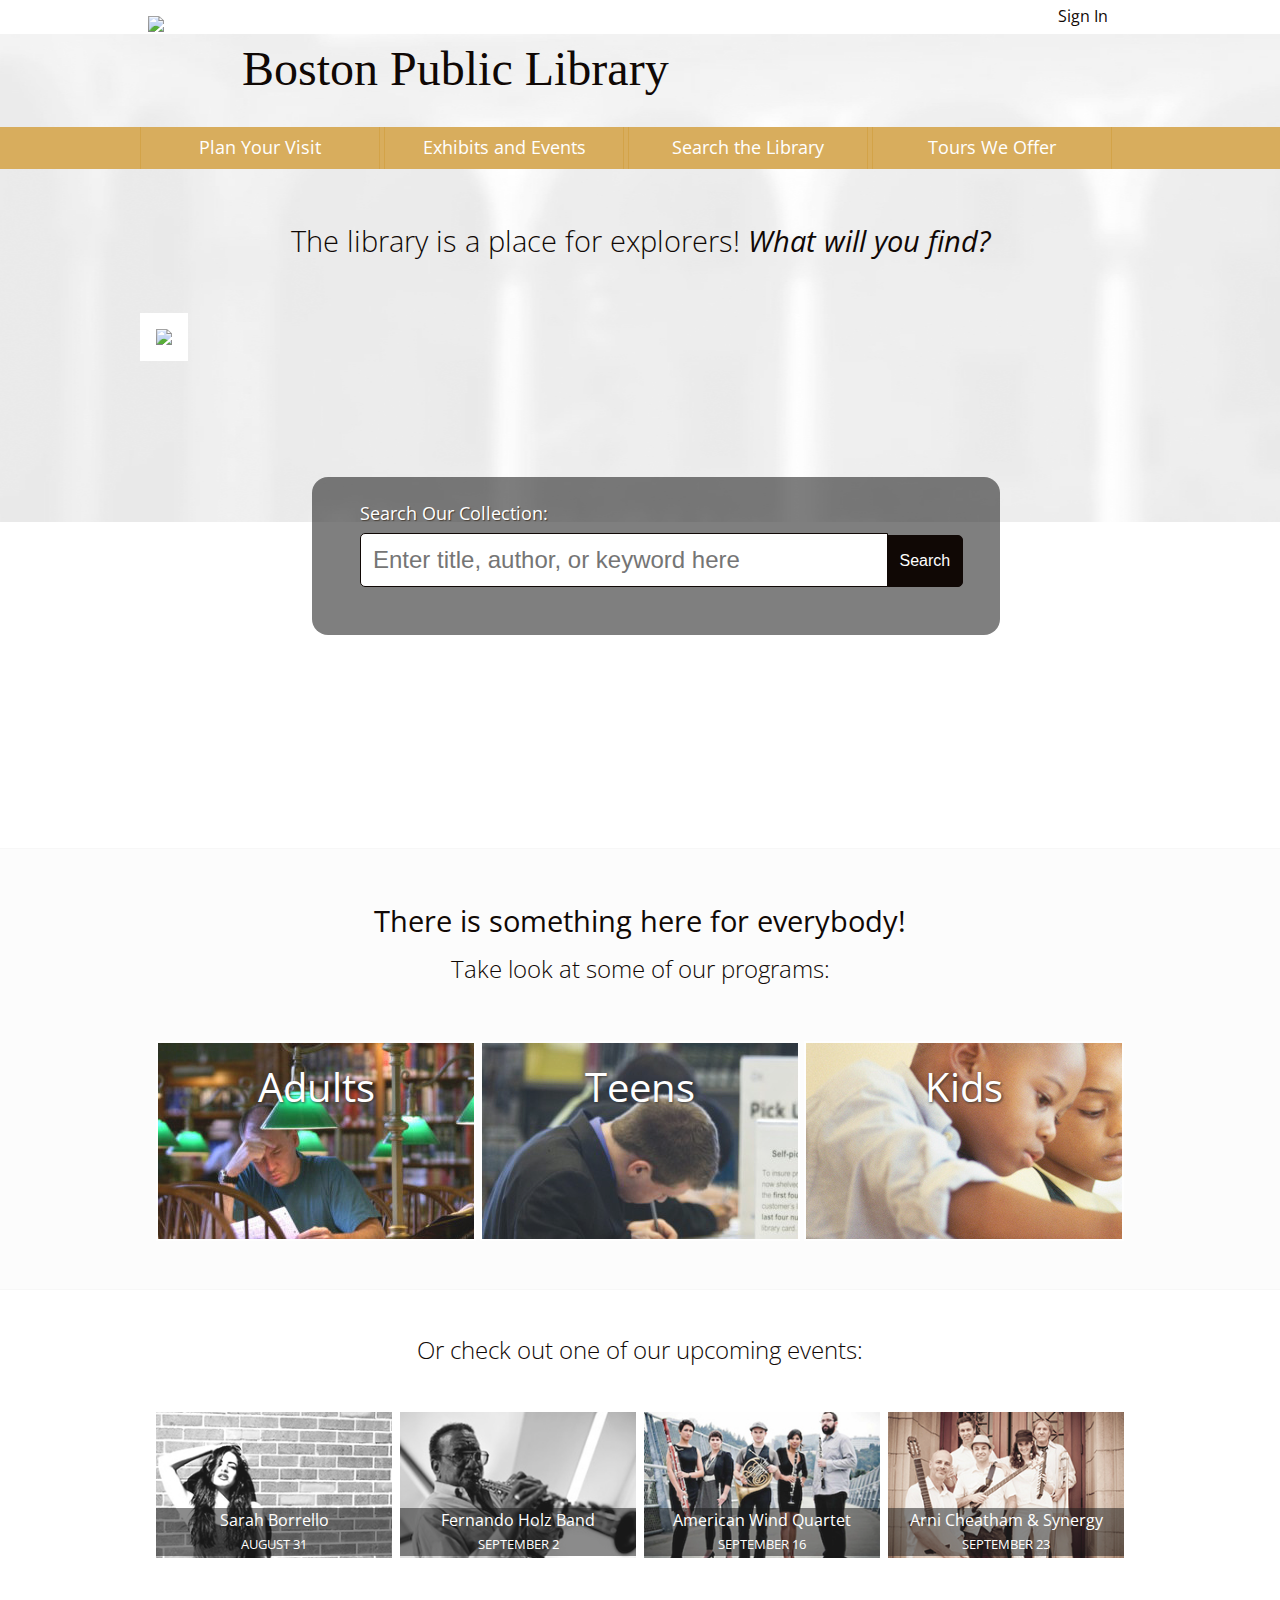
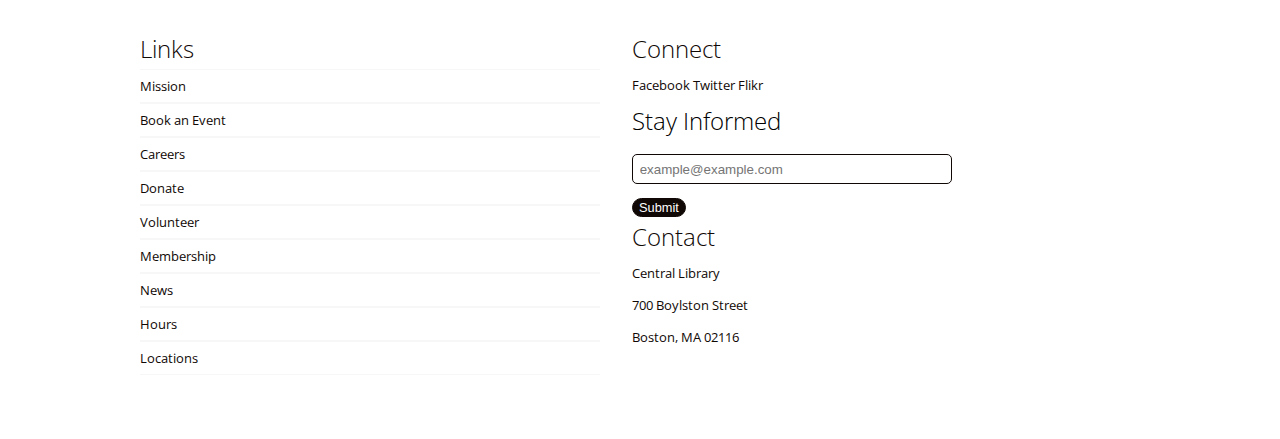
==== index.html @ 3315fcd3 "Style footer" ====
<!DOCTYPE html>
<html>
    <head>
        <meta charset="utf-8">
        <title>Boston Public Library</title>

        <link href="stylesheets/app.css" rel="stylesheet" type="text/css">
        <link href='http://fonts.googleapis.com/css?family=Open+Sans:300italic,400italic,600italic,700italic,800italic,400,300,600,700,800' rel='stylesheet' type='text/css'>
    </head>

    <body>
        <header>
            <div class="logo">
                <img src="images/logo.jpg">
            </div>
            <a href="#" class="sign-in">Sign In</a>
            <h1>Boston Public Library</h1>
        </header>

        <nav>
            <ul>
                <li><a href="#" class="visit">Plan Your Visit</a></li>
                <li><a href="#" class="exhibits">Exhibits and Events</a></li>
                <li><a href="#" class="search">Search the Library</a></li>
                <li><a href="#" class="tours">Tours We Offer</a></li>
            </ul>
        </nav>

        <section class="nav-dropdowns">
            <div class="visit">
                <ul>
                    <li>
                        <a href="#">
                            <img src="images/thumbnails/hours.jpg">
                            <p>Hours</p>
                        </a>
                    </li>
                    <li>
                        <a href="#">
                            <img src="images/thumbnails/map.jpg">
                            <p>Find Us</p>
                        </a>
                    </li>
                    <li>
                        <a href="#">
                            <img src="images/thumbnails/membership.jpg">
                            <p>Membership</p>
                        </a>
                    </li>
                    <li>
                        <a href="#">
                            <img src="images/thumbnails/kids.jpg">
                            <p>Kids &amp; Teens</p>
                        </a>
                    </li>
                    <li>
                        <a href="#">
                            <img src="images/thumbnails/cafe.jpg">
                            <p>Cafe</p>
                        </a>
                    </li>
                    <li>
                        <a href="#">
                            <img src="images/thumbnails/offerings.jpg">
                            <p>Equipment</p>
                        </a>
                    </li>
                    <li>
                        <a href="#">
                            <img src="images/thumbnails/floorplan.jpg">
                            <p>Floor Plans</p>
                        </a>
                    </li>
                    <li>
                        <a href="#">
                            <img src="images/thumbnails/rooms.jpg">
                            <p>Rooms</p>
                        </a>
                    </li>
                    <li>
                        <a href="#">
                            <img src="images/thumbnails/courtyard.jpg">
                            <p>Courtyard</p>
                        </a>
                    </li>
                </ul>
            </div>

            <div class="exhibits">
                <ul>
                    <li>
                        <a href="#">
                            <img src="images/thumbnails/events.jpg">
                            <p>Events</p>
                        </a>
                    </li>
                    <li>
                        <a href="#">
                            <img src="images/thumbnails/exhibits.jpg">
                            <p>Exhibits</p>
                        </a>
                    </li>
                    <li>
                        <a href="#">
                            <img src="images/thumbnails/lecture.jpg">
                            <p>Lectures</p>
                        </a>
                    </li>
                    <li>
                        <a href="#">
                            <img src="images/thumbnails/music.jpg">
                            <p>Music</p>
                        </a>
                    </li>
                    <li>
                        <a href="#">
                            <img src="images/thumbnails/films.jpg">
                            <p>Films</p>
                        </a>
                    </li>
                </ul>
            </div>

            <div class="search">
                <ul>
                    <li>
                        <a href="#">
                            <img src="images/thumbnails/catalog.jpg">
                            <p>BPL Cataglog</p>
                        </a>
                    </li>
                    <li>
                        <a href="#">
                            <img src="images/thumbnails/ebooks.jpg">
                            <p>eBooks</p>
                        </a>
                    </li>
                    <li>
                        <a href="#">
                            <img src="images/thumbnails/newspapers.jpg">
                            <p>Newspapers</p>
                        </a>
                    </li>
                    <li>
                        <a href="#">
                            <img src="images/thumbnails/articles.jpg">
                            <p>Online Collection</p>
                        </a>
                    </li>
                    <li>
                        <a href="#">
                            <img src="images/thumbnails/manuscripts.jpg">
                            <p>Archival &amp; Manuscripts</p>
                        </a>
                    </li>
                    <li>
                        <a href="#">
                            <img src="images/thumbnails/specialcollections.jpg">
                            <p>Special Collections</p>
                        </a>
                    </li>
                    <li>
                        <a href="#">
                            <img src="images/thumbnails/rarebooks.jpg">
                            <p>Rare Books</p>
                        </a>
                    </li>
                    <li>
                        <a href="#">
                            <img src="images/thumbnails/languages.jpg">
                            <p>World Languages</p>
                        </a>
                    </li>
                </ul>
            </div>

            <div class="tours">
                <ul>
                    <li>
                        <a href="#">
                            <img src="images/thumbnail.jpg">
                            <p>Art &amp; Architecture Tours</p>
                        </a>
                    </li>
                    <li>
                        <a href="#">
                            <img src="images/thumbnail.jpg">
                            <p>Group Tours</p>
                        </a>
                    </li>
                    <li>
                        <a href="#">
                            <img src="images/thumbnail.jpg">
                            <p>Self-Guided Tours</p>
                        </a>
                    </li>
                    <li>
                        <a href="#">
                            <img src="images/thumbnail.jpg">
                            <p>Guides to art in McKim Buildling</p>
                        </a>
                    </li>
                    <li>
                        <a href="#">
                            <img src="images/thumbnail.jpg">
                            <p>Guies to art in Johnson Building</p>
                        </a>
                    </li>
                </ul>
            </div>
        </section>

      <section class="rotator">
            <h2>The library is a place for explorers! <span class="catchphrase">What will you find?</span></h2>
            <ul class="wrapper">
                <li id="image-1" class="current">
                    <a href="javascript:void(0)"><img src="images/111.jpg"></a>
                </li>
                <li id="image-2" class="next">
                    <a href="javascript:void(0)"><img src="images/222.jpg"></a>
                </li>
                <li id="image-3">
                    <a href="javascript:void(0)"><img src="images/333.jpg"></a>
                </li>
                <li id="image-4">
                    <a href="javascript:void(0)"><img src="images/444.jpg"></a>
                </li>
                <li id="image-5">
                    <a href="javascript:void(0)"><img src="images/555.jpg"></a>
                </li>
            </ul>
            <form class="search">
                <fieldset>
                    <label for="search">Search Our Collection:</label>
                    <input id="search" type="text" placeholder="Enter title, author, or keyword here">
                    <button>Search</button>
                </fieldset>
            </form>
        </section>

        <section class="features">
            <div class="wrapper">
                <h1>There is something here for everybody!</h1>
                <h2>Take look at some of our programs:</h2>
                <a href="#">
                    <div class="program adult">
                        <p>Adults</p>
                    </div>
                </a>
                <a href="#">
                    <div class="program teen">
                        <p>Teens</p>
                    </div>
                </a>
                <a href="#">
                    <div class="program kids">
                        <p>Kids</p>
                    </div>
                </a>
            </div>
        </section>

        <section class="events">
            <div class="wrapper">
                <h2>Or check out one of our upcoming events:</h2>
                <a href="#">
                    <div class="event" id="event-1">
                        <p>Sarah Borrello</p>
                        <p class="date">August 31</p>
                    </div>
                </a>
                <a href="#">
                    <div class="event" id="event-2">
                        <p>Fernando Holz Band</p>
                        <p class="date">September 2</p>
                    </div>
                </a>
                <a href="#">
                    <div class="event" id="event-3">
                        <p>American Wind Quartet</p>
                        <p class="date">September 16</p>
                    </div>
                </a>
                <a href="#">
                    <div class="event" id="event-4">
                        <p>Arni Cheatham &amp; Synergy</p>
                        <p class="date">September 23</p>
                    </div>
                </a>
            </div>
        </section>

        <footer>
            <section>
                <div class="wrapper">
                    <ul class="one-of-three col links">
                        <h2>Links</h2>
                        <li><a href="#">Mission</a></li>
                        <li><a href="#">Book an Event</a></li>
                        <li><a href="#">Careers</a></li>
                        <li><a href="#">Donate</a></li>
                        <li><a href="#">Volunteer</a></li>
                        <li><a href="#">Membership</a></li>
                        <li><a href="#">News</a></li>
                        <li><a href="#">Hours</a></li>
                        <li><a href="#">Locations</a></li>
                    </ul>

                    <div class="one-of-three col">
                        <h2>Connect</h2>
                        <ul>
                            <li class="social-media"><a href="#">Facebook</a></li>
                            <li class="social-media"><a href="#">Twitter</a></li>
                            <li class="social-media"><a href="#">Flikr</a></li>
                        </ul>
                    </div>

                    <form class="get-email col">
                        <label for="email-signup">Stay Informed</label>
                        <input id="email-signup" type="email" placeholder="example@example.com">
                        <button>Submit</button>
                    </form>

                    <div class="one-of-three col">
                        <h2>Contact</h2>
                        <p>Central Library<br />
                            700 Boylston Street<br />
                            Boston, MA 02116</p>
                    </div>
                </div>
            </section>
        </footer>


        <script src="http://ajax.googleapis.com/ajax/libs/jquery/1.10.1/jquery.min.js"></script>
        <script src="javascripts/app.js"></script>

    </body>

</html>

<!-- TO DO

~ Make feature images larger
~ Make nav image larger
~ Make nav work w/out js
~ Fix footer
~ Add social media icons
~ Add phone #s
~ Push to gh-pages
---- stylesheets/app.css ----
* {
  -webkit-box-sizing: border-box;
  -moz-box-sizing: border-box;
  box-sizing: border-box; }

/* RESETS */
/* http://meyerweb.com/eric/tools/css/reset/
   v2.0 | 20110126
   License: none (public domain)
*/
html, body, div, span, applet, object, iframe,
h1, h2, h3, h4, h5, h6, p, blockquote, pre,
a, abbr, acronym, address, big, cite, code,
del, dfn, em, img, ins, kbd, q, s, samp,
small, strike, strong, sub, sup, tt, var,
b, u, i, center,
dl, dt, dd, ol, ul, li,
fieldset, form, label, legend,
table, caption, tbody, tfoot, thead, tr, th, td,
article, aside, canvas, details, embed,
figure, figcaption, footer, header, hgroup,
menu, nav, output, ruby, section, summary,
time, mark, audio, video {
  margin: 0;
  padding: 0;
  border: 0;
  font-size: 100%;
  font: inherit;
  vertical-align: baseline; }

/* HTML5 display-role reset for older browsers */
article, aside, details, figcaption, figure,
footer, header, hgroup, menu, nav, section {
  display: block; }

body {
  line-height: 1; }

ol, ul {
  list-style: none; }

blockquote, q {
  quotes: none; }

blockquote:before, blockquote:after,
q:before, q:after {
  content: '';
  content: none; }

table {
  border-collapse: collapse;
  border-spacing: 0; }

.hidden {
  display: none;
  visibility: hidden; }

.one-of-three {
  width: 33%; }
  @media screen and (max-width: 850px) {
    .one-of-three {
      margin: 1rem 0;
      width: 49%; } }

.one-of-two {
  width: 50%; }

.one-of-four {
  width: 25%; }

.three-of-four {
  width: 75%; }

.two-of-three {
  width: 66%; }

.col {
  float: left; }

.wrapper {
  margin: auto;
  max-width: 1000px;
  width: 100%; }

.bold {
  font-weight: 400; }

nav {
  display: inline-block;
  vertical-align: baseline;
  zoom: 1;
  *display: inline;
  *vertical-align: auto;
  background-color: #d8ad5d;
  width: 100%; }
  nav h1 {
    vertical-align: middle; }
  nav ul {
    margin: auto;
    position: relative;
    max-width: 1000px; }
    nav ul li {
      display: inline-block;
      vertical-align: baseline;
      zoom: 1;
      *display: inline;
      *vertical-align: auto;
      border-left: 1px solid #d3a348;
      border-right: 1px solid #d3a348;
      padding: 0.75em;
      text-align: center;
      vertical-align: middle;
      width: 24%; }
      nav ul li:hover {
        -webkit-transition: all 0.3s ease;
        -moz-transition: all 0.3s ease;
        transition: all 0.3s ease;
        background-color: #d3a348; }
      nav ul li:first-child {
        border-left: 1px solid #d3a348; }
      nav ul li a {
        color: white;
        font-size: 1.1rem; }
        @media screen and (max-width: 590px) {
          nav ul li a {
            font-size: 1rem; } }
        nav ul li a:hover {
          color: white; }
        nav ul li a:active section.nav-dropdowns div {
          display: block; }

section.nav-dropdowns {
  -webkit-transition: all 0.5s linear;
  -moz-transition: all 0.5s linear;
  transition: all 0.5s linear;
  background-color: rgba(242, 204, 126, 0.2);
  max-width: none;
  width: 100%; }
  section.nav-dropdowns div {
    display: none;
    max-width: 1000px;
    margin: auto;
    padding: 1em; }
    section.nav-dropdowns div ul {
      padding: 0 1em; }
      @media screen and (max-width: 720px) {
        section.nav-dropdowns div ul {
          padding: 0; } }
      section.nav-dropdowns div ul li {
        display: inline-block;
        vertical-align: baseline;
        zoom: 1;
        *display: inline;
        *vertical-align: auto;
        border: 1px solid rgba(242, 204, 126, 0.2);
        list-style: none;
        margin-bottom: 0.5rem;
        padding: 0.3em;
        vertical-align: top;
        width: 19.5%; }
        section.nav-dropdowns div ul li:hover {
          -webkit-transition: all 0.3s ease;
          -moz-transition: all 0.3s ease;
          transition: all 0.3s ease;
          background-color: rgba(242, 204, 126, 0.3);
          border: 1px solid #d8ad5d;
          color: black; }
        @media screen and (max-width: 720px) {
          section.nav-dropdowns div ul li {
            width: 32%; } }
        section.nav-dropdowns div ul li a {
          opacity: 0.9; }
          section.nav-dropdowns div ul li a:hover {
            opacity: 1; }
        section.nav-dropdowns div ul li img {
          margin-bottom: 0.25rem;
          width: 100%; }
        section.nav-dropdowns div ul li p {
          font-size: 0.8em;
          margin-top: 0; }

.secondary-nav li {
  display: inline-block;
  vertical-align: baseline;
  zoom: 1;
  *display: inline;
  *vertical-align: auto;
  text-align: center;
  width: 33%; }

body {
  background: url("../images/background-BW.jpg") no-repeat top center fixed;
  margin: auto;
  min-width: 480px;
  padding: auto; }

header {
  margin: auto;
  max-width: 1000px;
  padding: 0.5rem 0 0.75rem 0;
  position: relative; }
  header div.logo {
    display: inline-block;
    vertical-align: baseline;
    zoom: 1;
    *display: inline;
    *vertical-align: auto;
    margin-right: 0.5rem;
    min-width: 80px;
    padding: 0.5rem 0.25rem 0 0.5rem;
    width: 9%; }
    header div.logo img {
      min-width: 50px;
      width: 100%; }
  header .sign-in {
    margin-right: 2rem;
    padding-top: 0.5em;
    position: absolute;
    top: 0;
    right: 0; }
  header h1 {
    -webkit-transition: all 0.5s linear;
    -moz-transition: all 0.5s linear;
    transition: all 0.5s linear;
    display: inline-block;
    vertical-align: baseline;
    zoom: 1;
    *display: inline;
    *vertical-align: auto;
    font-family: 'lmRoman';
    font-size: 3rem;
    line-height: 2rem;
    margin-bottom: 30px;
    margin-top: 45px;
    vertical-align: top; }
    @media screen and (max-width: 1000px) {
      header h1 {
        font-size: 2.5rem; } }
    @media screen and (max-width: 550px) {
      header h1 {
        font-size: 2.15rem; } }

section {
  margin: auto;
  max-width: 1000px; }

.features div, .callouts div, .updates div {
  display: inline-block;
  vertical-align: baseline;
  zoom: 1;
  *display: inline;
  *vertical-align: auto;
  padding: 0;
  width: 32%; }

.rotator {
  height: 639px;
  margin: auto;
  position: relative; }
  .rotator li {
    position: absolute;
    opacity: 0;
    width: 100%; }
    .rotator li:first-child {
      opacity: 1; }
  .rotator img {
    background: white;
    padding: 1em;
    width: 100%; }

.search {
  z-index: 999; }

.features {
  background-color: #fcfcfc;
  border-bottom: 1px solid #f7f7f7;
  border-top: 1px solid #f7f7f7;
  margin: auto;
  max-width: none;
  padding: 3rem 1rem;
  position: relative; }
  .features h1 {
    font-size: 1.8rem; }
  .features div.wrapper {
    width: 100%; }
  .features a:hover div {
    -webkit-transition: all 0.2s linear;
    -moz-transition: all 0.2s linear;
    transition: all 0.2s linear;
    border: 2px solid #c8bfb4;
    opacity: 1; }

div.program {
  -webkit-transition: all 0.5s linear;
  -moz-transition: all 0.5s linear;
  transition: all 0.5s linear;
  border: 2px solid white;
  height: 200px;
  opacity: 0.9; }
  @media screen and (max-width: 700px) {
    div.program {
      margin: 0.5rem 1rem;
      width: 94%; } }
  div.program.adult {
    background: url("../images/adult-class.jpg") no-repeat;
    margin-top: 3rem; }
  div.program.teen {
    background: url("../images/teens.jpg") no-repeat; }
  div.program.kids {
    background: url("../images/kids.jpg") no-repeat; }
  div.program p {
    color: white;
    font-size: 2.5rem;
    margin-top: 2rem;
    text-align: center;
    text-shadow: 1px 1px 3px #222; }

.events {
  padding: 3rem 0;
  text-align: center; }
  .events a:hover div {
    -webkit-transition: all 0.2s linear;
    -moz-transition: all 0.2s linear;
    transition: all 0.2s linear;
    border: 2px solid #c8bfb4;
    opacity: 1; }

div.event {
  -webkit-transition: all 0.5s linear;
  -moz-transition: all 0.5s linear;
  transition: all 0.5s linear;
  display: inline-block;
  vertical-align: baseline;
  zoom: 1;
  *display: inline;
  *vertical-align: auto;
  border: 2px solid white;
  height: 150px;
  margin: 5px 0px;
  opacity: 0.9;
  vertical-align: bottom;
  width: 24%; }
  @media screen and (max-width: 900px) {
    div.event {
      width: 48%; } }
  div.event p {
    background: rgba(0, 0, 0, 0.5);
    color: white; }
    div.event p:first-child {
      margin-top: 6rem; }

#event-1 {
  background: url("../images/event-1.jpg") no-repeat;
  background-size: 100%;
  margin-top: 3rem; }

#event-2 {
  background: url("../images/event-2.jpg") no-repeat;
  background-size: 100%; }

#event-3 {
  background: url("../images/event-3.jpg") no-repeat;
  background-size: 100%; }

#event-4 {
  background: url("../images/event-4.jpg") no-repeat;
  background-size: 100%; }

footer {
  background-color: white;
  margin-bottom: 3rem;
  overflow: auto;
  width: 100%; }
  footer section {
    margin-bottom: 3rem; }

.social-media {
  display: inline-block;
  vertical-align: baseline;
  zoom: 1;
  *display: inline;
  *vertical-align: auto; }

.links {
  margin-right: 2rem;
  width: 46%; }
  .links li {
    border-top: 1px solid #f7f7f7;
    border-bottom: 1px solid #f7f7f7; }
    .links li:hover {
      background-color: #f7f7f7; }

@font-face {
  font-family: 'lmRoman';
  src: url("../fonts/lmroman10-regular-webfont.eot");
  src: url("../fonts/lmroman10-regular-webfont.eot?#iefix") format("embedded-opentype"), url("../fonts/lmroman10-regular-webfont.woff") format("woff"), url("../fonts/lmroman10-regular-webfont.ttf") format("truetype"), url("../fonts/lmroman10-regular-webfont.svg#fontello") format("svg");
  font-weight: normal;
  font-style: normal; }

html {
  font-size: 100%; }

body {
  font-family: 'Open Sans'; }

h1 {
  color: #100805;
  font-size: 2.25rem;
  line-height: 3rem; }

p, a, h2, h3, h4 {
  color: #100805; }

p {
  line-height: 1.5rem; }

h2 {
  font-size: 1.5rem;
  font-weight: 300; }

a {
  text-decoration: none; }
  a:hover {
    -webkit-transition: all 0.2s linear;
    -moz-transition: all 0.2s linear;
    transition: all 0.2s linear;
    color: #2dd963; }

.rotator h2 {
  -webkit-transition: all 0.5s linear;
  -moz-transition: all 0.5s linear;
  transition: all 0.5s linear;
  font-family: 'Open Sans';
  font-size: 1.8rem;
  font-weight: 300;
  line-height: 4rem;
  margin: 2.5rem 1rem;
  text-align: center; }
  @media screen and (max-width: 745px) {
    .rotator h2 {
      line-height: 3rem; } }
  @media screen and (max-width: 550px) {
    .rotator h2 {
      font-size: 1.5rem; } }

.catchphrase {
  font-style: italic;
  font-weight: 400;
  white-space: nowrap; }

.date {
  font-size: 0.8rem;
  text-transform: uppercase; }

.features {
  line-height: 3rem;
  text-align: center; }

footer {
  font-size: 0.8rem;
  padding: 1rem; }
  footer a, footer p {
    color: #100805;
    line-height: 2rem; }
  footer h2 {
    color: #100805;
    line-height: 2.5rem; }

form.search {
  -webkit-transition: all 0.2s ease;
  -moz-transition: all 0.2s ease;
  transition: all 0.2s ease;
  background: rgba(0, 0, 0, 0.5);
  border-radius: 1rem;
  right: 14%;
  padding: 1rem 7rem 3rem 3rem;
  position: absolute;
  top: 42%; }
  @media screen and (max-width: 930px) {
    form.search {
      left: 0;
      margin: 0 1rem 0 2.2rem;
      top: 35%;
      width: 90%; } }
  @media screen and (max-width: 700px) {
    form.search {
      padding: 1rem 7rem 3rem 2rem; } }
  @media screen and (max-width: 643px) {
    form.search {
      top: 72%; } }
  @media screen and (max-width: 515px) {
    form.search {
      margin: 0 1rem 0 1.2rem; } }
  form.search label {
    color: white;
    font-size: 1.1rem;
    font-weight: 400;
    text-shadow: 1px 1px 1px #483f35; }
  form.search input {
    border-radius: 5px 0 0 5px;
    font-size: 1.5rem;
    position: relative; }
    @media screen and (max-width: 800px) {
      form.search input {
        font-size: 1.25rem; } }
    @media screen and (max-width: 600px) {
      form.search input {
        font-size: 0.95rem;
        padding: 0.8rem 0.5rem; } }
  form.search button {
    border-radius: 0 5px 5px 0;
    margin: 3.6rem 2.3rem 0 0;
    padding: 1rem 0.75rem;
    position: absolute;
    right: 0;
    top: 0; }
    @media screen and (max-width: 800px) {
      form.search button {
        padding: 0.8rem 0.75rem; } }

form.get-email {
  vertical-align: top;
  width: 32%; }
  form.get-email input {
    margin: 1em 0; }

input {
  border: 1px solid #100805;
  border-radius: 5px;
  padding: 0.5em;
  width: 100%; }

label {
  font-family: 'Open Sans';
  font-size: 1.5rem;
  font-weight: 300;
  line-height: 2.5rem; }

button {
  background-color: #100805;
  border: 1px solid #100805;
  border-radius: 10px;
  color: white;
  font-size: 1em; }
  button:hover {
    -webkit-transition: all 0.2s ease;
    -moz-transition: all 0.2s ease;
    transition: all 0.2s ease;
    background-color: #371b11;
    cursor: pointer; }
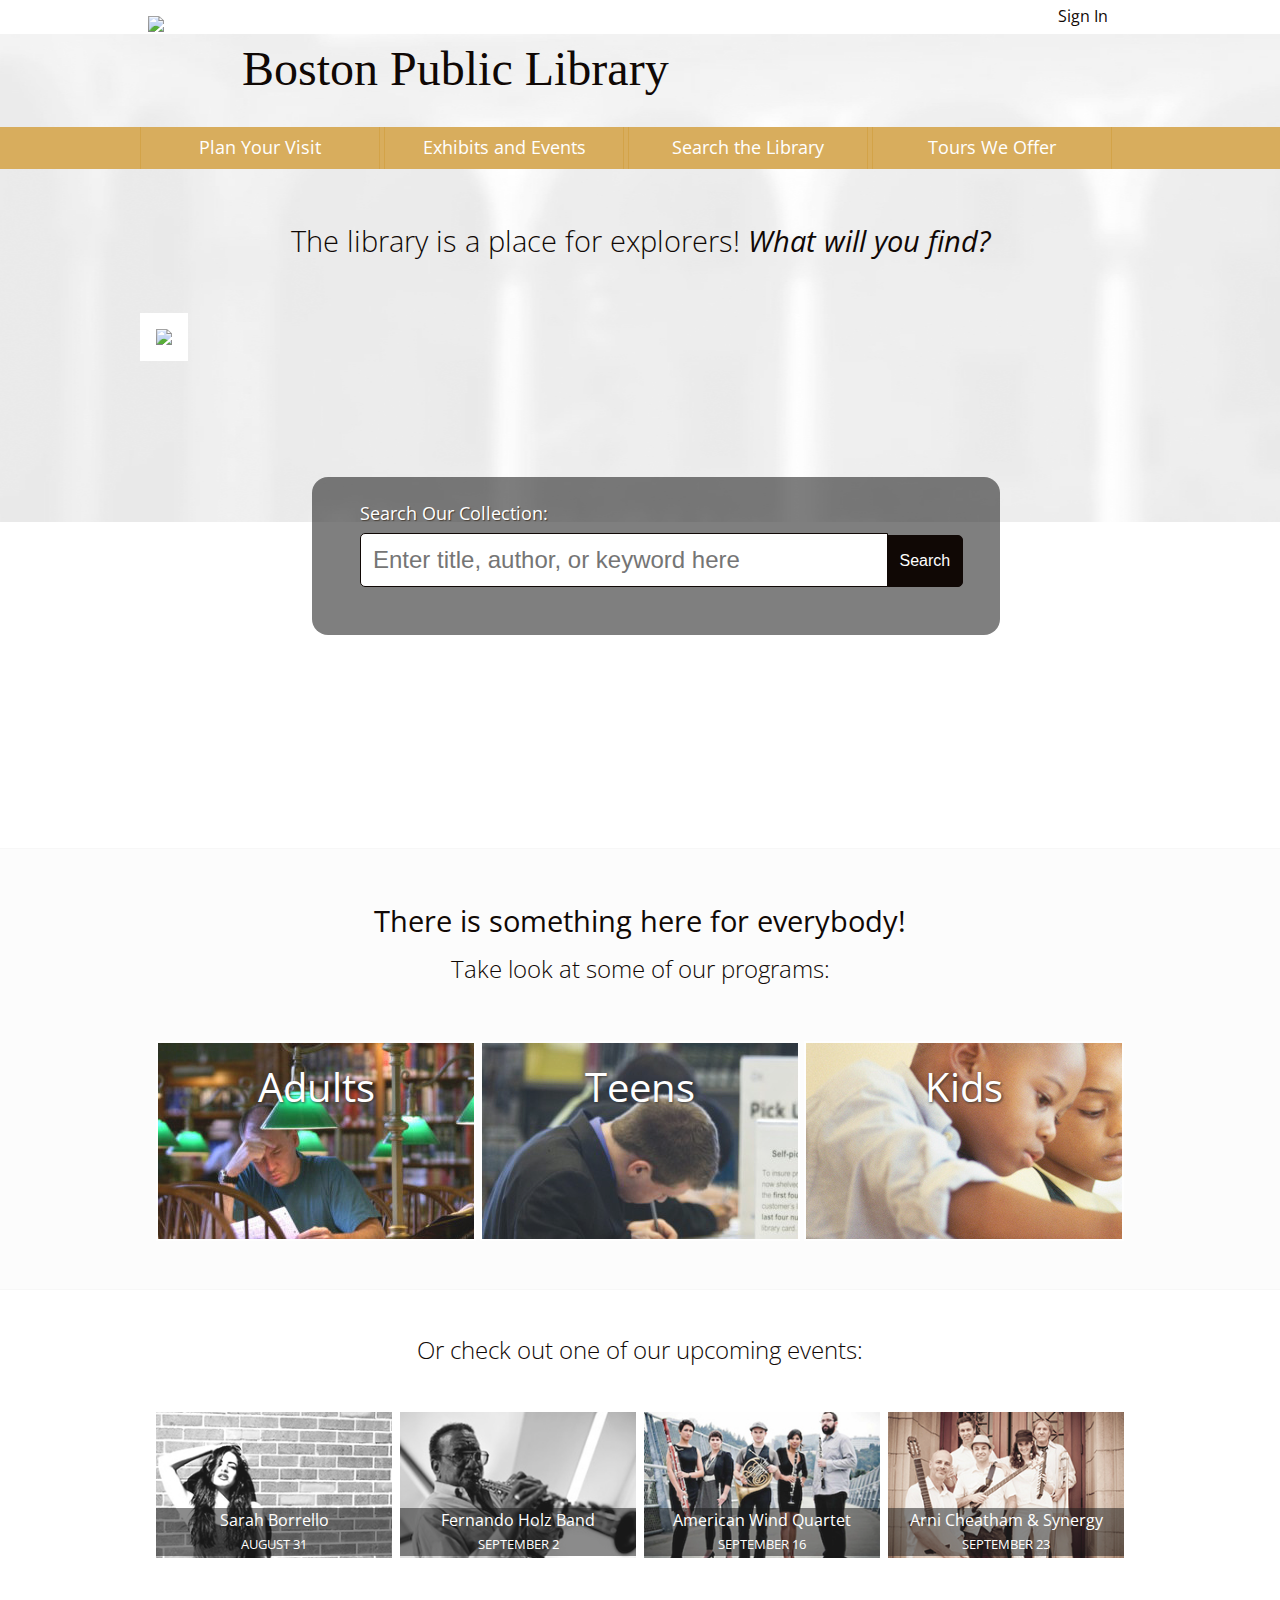
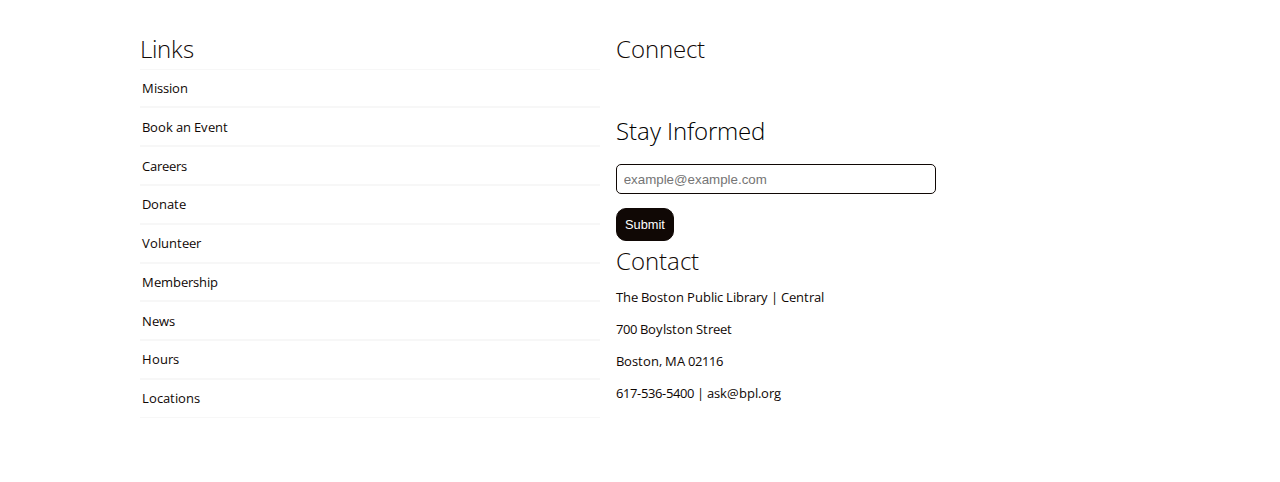
==== commit b4b9dd12: "Add thumbnail images" ====
--- a/index.html
+++ b/index.html
@@ -178,31 +178,31 @@
                 <ul>
                     <li>
                         <a href="#">
-                            <img src="images/thumbnail.jpg">
+                            <img src="images/thumbnails/architecture.jpg">
                             <p>Art &amp; Architecture Tours</p>
                         </a>
                     </li>
                     <li>
                         <a href="#">
-                            <img src="images/thumbnail.jpg">
+                            <img src="images/thumbnails/group-tour.jpg">
                             <p>Group Tours</p>
                         </a>
                     </li>
                     <li>
                         <a href="#">
-                            <img src="images/thumbnail.jpg">
+                            <img src="images/thumbnails/self-guide.jpg">
                             <p>Self-Guided Tours</p>
                         </a>
                     </li>
                     <li>
                         <a href="#">
-                            <img src="images/thumbnail.jpg">
+                            <img src="images/thumbnails/mckim.jpg">
                             <p>Guides to art in McKim Buildling</p>
                         </a>
                     </li>
                     <li>
                         <a href="#">
-                            <img src="images/thumbnail.jpg">
+                            <img src="images/thumbnails/johnson.jpg">
                             <p>Guies to art in Johnson Building</p>
                         </a>
                     </li>
@@ -309,9 +309,9 @@
                     <div class="one-of-three col">
                         <h2>Connect</h2>
                         <ul>
-                            <li class="social-media"><a href="#">Facebook</a></li>
-                            <li class="social-media"><a href="#">Twitter</a></li>
-                            <li class="social-media"><a href="#">Flikr</a></li>
+                            <li class="social-media"><a href="#"><span class="icon-facebook"></span></a></li>
+                            <li class="social-media"><a href="#"><span class="icon-twitter"></span></a></li>
+                            <li class="social-media"><a href="#"><span class="icon-flickr"></span></a></li>
                         </ul>
                     </div>
 
@@ -323,9 +323,10 @@
 
                     <div class="one-of-three col">
                         <h2>Contact</h2>
-                        <p>Central Library<br />
+                        <p>The Boston Public Library | Central<br />
                             700 Boylston Street<br />
                             Boston, MA 02116</p>
+                        <p>617-536-5400 | ask@bpl.org</p>
                     </div>
                 </div>
             </section>
--- a/stylesheets/app.css
+++ b/stylesheets/app.css
@@ -51,6 +51,49 @@
   border-collapse: collapse;
   border-spacing: 0; }
 
+.icon-facebook:before {
+  content: '\e805'; }
+
+/* '' */
+.icon-twitter:before {
+  content: '\e806'; }
+
+/* '' */
+.icon-flickr:before {
+  content: '\e804'; }
+
+/* '' */
+@font-face {
+  font-family: 'fontello';
+  src: url("../fonts/fontello.eot?28976550");
+  src: url("../fonts/fontello.eot?28976550#iefix") format("embedded-opentype"), url("../fonts/fontello.svg?28976550#fontello") format("svg");
+  font-weight: normal;
+  font-style: normal; }
+
+[class^="icon-"]:before, [class*=" icon-"]:before {
+  font-family: "fontello";
+  font-style: normal;
+  font-weight: normal;
+  speak: none;
+  display: inline-block;
+  text-decoration: inherit;
+  width: 1em;
+  margin-right: .2em;
+  text-align: center;
+  /* opacity: .8; */
+  /* For safety - reset parent styles, that can break glyph codes*/
+  font-variant: normal;
+  text-transform: none;
+  /* fix buttons height, for twitter bootstrap */
+  line-height: 1em;
+  /* Animation center compensation - margins should be symmetric */
+  /* remove if not needed */
+  margin-left: .2em;
+  /* you can be more comfortable with increased icons size */
+  /* font-size: 120%; */
+  /* Uncomment for 3D effect */
+  /* text-shadow: 1px 1px 1px rgba(127, 127, 127, 0.3); */ }
+
 .hidden {
   display: none;
   visibility: hidden; }
@@ -59,8 +102,8 @@
   width: 33%; }
   @media screen and (max-width: 850px) {
     .one-of-three {
-      margin: 1rem 0;
-      width: 49%; } }
+      margin: 1.5rem 0;
+      width: 50%; } }
 
 .one-of-two {
   width: 50%; }
@@ -382,13 +425,19 @@
   *vertical-align: auto; }
 
 .links {
-  margin-right: 2rem;
+  margin-right: 1rem;
   width: 46%; }
   .links li {
+    -webkit-transition: all 0.3s ease;
+    -moz-transition: all 0.3s ease;
+    transition: all 0.3s ease;
     border-top: 1px solid #f7f7f7;
-    border-bottom: 1px solid #f7f7f7; }
+    border-bottom: 1px solid #f7f7f7;
+    padding: 0.15rem; }
     .links li:hover {
       background-color: #f7f7f7; }
+      .links li:hover a {
+        color: #2dd963; }
 
 @font-face {
   font-family: 'lmRoman';
@@ -455,6 +504,9 @@
 .features {
   line-height: 3rem;
   text-align: center; }
+
+.social-media {
+  font-size: 2.5rem; }
 
 footer {
   font-size: 0.8rem;
@@ -523,6 +575,11 @@
   width: 32%; }
   form.get-email input {
     margin: 1em 0; }
+  form.get-email button {
+    padding: 0.5rem; }
+    form.get-email button:hover {
+      background-color: #2dd963;
+      border-color: #2dd963; }
 
 input {
   border: 1px solid #100805;
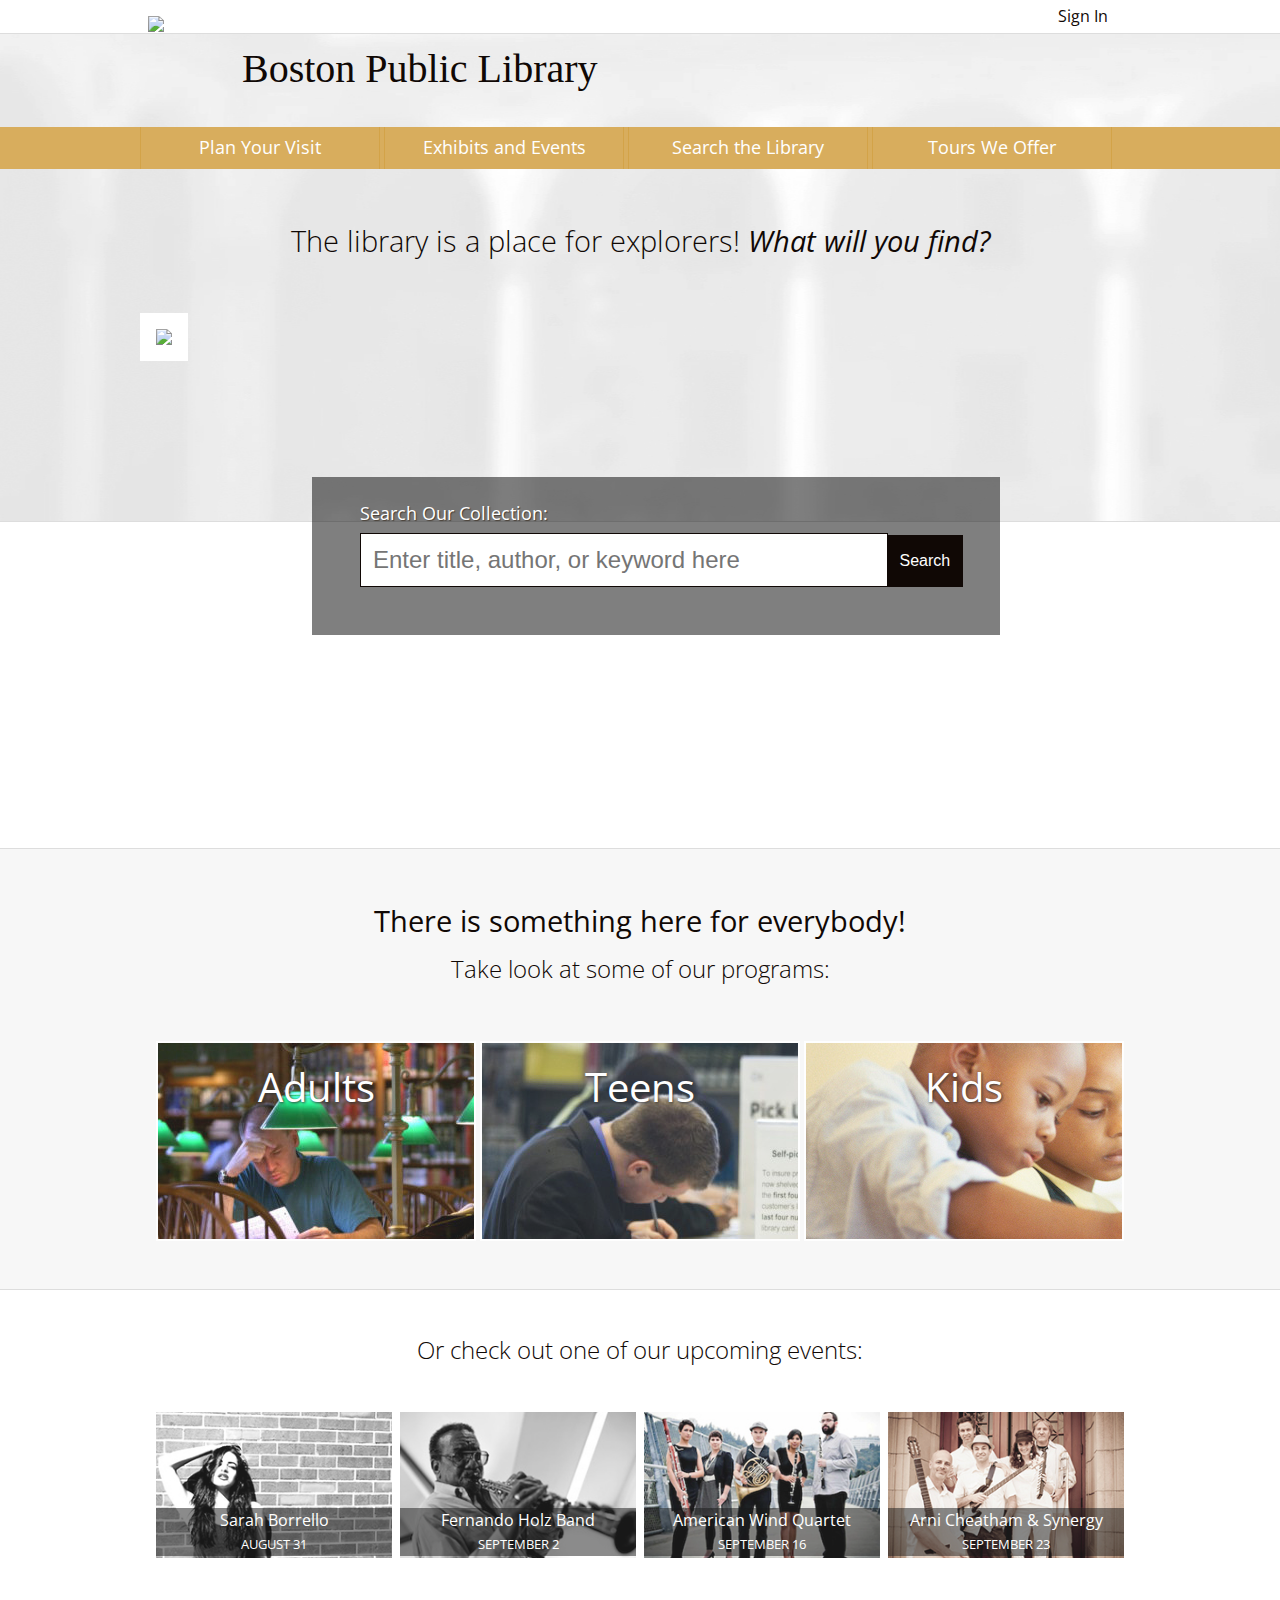
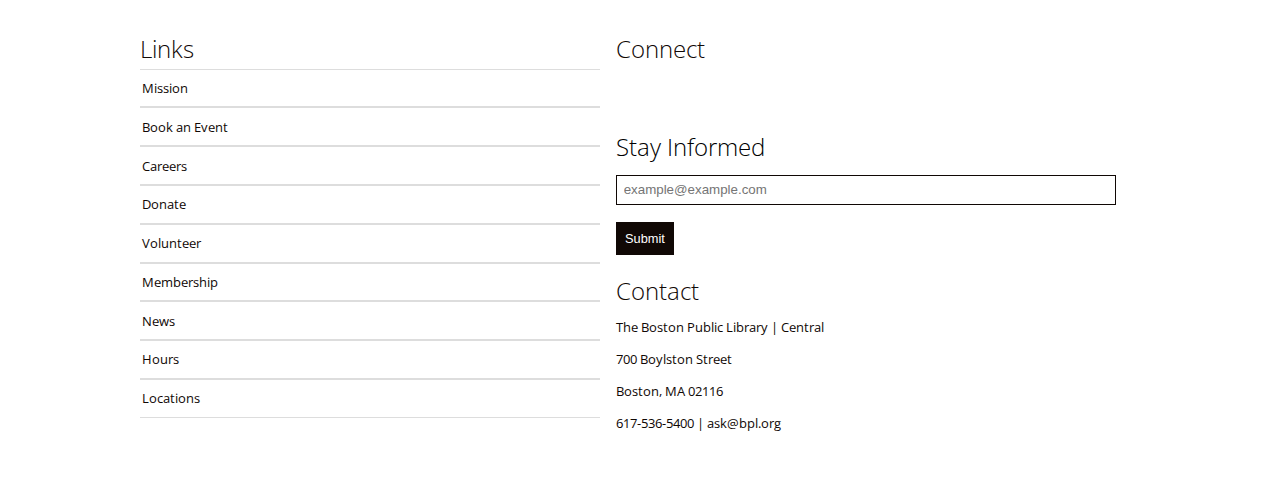
==== commit bae0fc3d: "Make fixes based on feedback" ====
--- a/index.html
+++ b/index.html
@@ -2,6 +2,8 @@
 <html>
     <head>
         <meta charset="utf-8">
+        <meta name="viewport" content="width=device-width">
+
         <title>Boston Public Library</title>
 
         <link href="stylesheets/app.css" rel="stylesheet" type="text/css">
@@ -31,55 +33,55 @@
                 <ul>
                     <li>
                         <a href="#">
-                            <img src="images/thumbnails/hours.jpg">
+                            <img src="images/hours.jpg">
                             <p>Hours</p>
                         </a>
                     </li>
                     <li>
                         <a href="#">
-                            <img src="images/thumbnails/map.jpg">
+                            <img src="images/map.jpg">
                             <p>Find Us</p>
                         </a>
                     </li>
                     <li>
                         <a href="#">
-                            <img src="images/thumbnails/membership.jpg">
+                            <img src="images/membership.jpg">
                             <p>Membership</p>
                         </a>
                     </li>
                     <li>
                         <a href="#">
-                            <img src="images/thumbnails/kids.jpg">
+                            <img src="images/kids-thumbnail.jpg">
                             <p>Kids &amp; Teens</p>
                         </a>
                     </li>
                     <li>
                         <a href="#">
-                            <img src="images/thumbnails/cafe.jpg">
+                            <img src="images/cafe.jpg">
                             <p>Cafe</p>
                         </a>
                     </li>
                     <li>
                         <a href="#">
-                            <img src="images/thumbnails/offerings.jpg">
+                            <img src="images/offerings.jpg">
                             <p>Equipment</p>
                         </a>
                     </li>
                     <li>
                         <a href="#">
-                            <img src="images/thumbnails/floorplan.jpg">
+                            <img src="images/floorplan.jpg">
                             <p>Floor Plans</p>
                         </a>
                     </li>
                     <li>
                         <a href="#">
-                            <img src="images/thumbnails/rooms.jpg">
+                            <img src="images/rooms.jpg">
                             <p>Rooms</p>
                         </a>
                     </li>
                     <li>
                         <a href="#">
-                            <img src="images/thumbnails/courtyard.jpg">
+                            <img src="images/courtyard.jpg">
                             <p>Courtyard</p>
                         </a>
                     </li>
@@ -90,31 +92,31 @@
                 <ul>
                     <li>
                         <a href="#">
-                            <img src="images/thumbnails/events.jpg">
+                            <img src="images/events.jpg">
                             <p>Events</p>
                         </a>
                     </li>
                     <li>
                         <a href="#">
-                            <img src="images/thumbnails/exhibits.jpg">
+                            <img src="images/exhibits.jpg">
                             <p>Exhibits</p>
                         </a>
                     </li>
                     <li>
                         <a href="#">
-                            <img src="images/thumbnails/lecture.jpg">
+                            <img src="images/lecture.jpg">
                             <p>Lectures</p>
                         </a>
                     </li>
                     <li>
                         <a href="#">
-                            <img src="images/thumbnails/music.jpg">
+                            <img src="images/music.jpg">
                             <p>Music</p>
                         </a>
                     </li>
                     <li>
                         <a href="#">
-                            <img src="images/thumbnails/films.jpg">
+                            <img src="images/films.jpg">
                             <p>Films</p>
                         </a>
                     </li>
@@ -125,49 +127,49 @@
                 <ul>
                     <li>
                         <a href="#">
-                            <img src="images/thumbnails/catalog.jpg">
+                            <img src="images/catalog.jpg">
                             <p>BPL Cataglog</p>
                         </a>
                     </li>
                     <li>
                         <a href="#">
-                            <img src="images/thumbnails/ebooks.jpg">
+                            <img src="images/ebooks.jpg">
                             <p>eBooks</p>
                         </a>
                     </li>
                     <li>
                         <a href="#">
-                            <img src="images/thumbnails/newspapers.jpg">
+                            <img src="images/newspapers.jpg">
                             <p>Newspapers</p>
                         </a>
                     </li>
                     <li>
                         <a href="#">
-                            <img src="images/thumbnails/articles.jpg">
+                            <img src="images/articles.jpg">
                             <p>Online Collection</p>
                         </a>
                     </li>
                     <li>
                         <a href="#">
-                            <img src="images/thumbnails/manuscripts.jpg">
+                            <img src="images/manuscripts.jpg">
                             <p>Archival &amp; Manuscripts</p>
                         </a>
                     </li>
                     <li>
                         <a href="#">
-                            <img src="images/thumbnails/specialcollections.jpg">
+                            <img src="images/specialcollections.jpg">
                             <p>Special Collections</p>
                         </a>
                     </li>
                     <li>
                         <a href="#">
-                            <img src="images/thumbnails/rarebooks.jpg">
+                            <img src="images/rarebooks.jpg">
                             <p>Rare Books</p>
                         </a>
                     </li>
                     <li>
                         <a href="#">
-                            <img src="images/thumbnails/languages.jpg">
+                            <img src="images/languages.jpg">
                             <p>World Languages</p>
                         </a>
                     </li>
@@ -178,31 +180,31 @@
                 <ul>
                     <li>
                         <a href="#">
-                            <img src="images/thumbnails/architecture.jpg">
+                            <img src="images/architecture.jpg">
                             <p>Art &amp; Architecture Tours</p>
                         </a>
                     </li>
                     <li>
                         <a href="#">
-                            <img src="images/thumbnails/group-tour.jpg">
+                            <img src="images/group-tour.jpg">
                             <p>Group Tours</p>
                         </a>
                     </li>
                     <li>
                         <a href="#">
-                            <img src="images/thumbnails/self-guide.jpg">
+                            <img src="images/self-guide.jpg">
                             <p>Self-Guided Tours</p>
                         </a>
                     </li>
                     <li>
                         <a href="#">
-                            <img src="images/thumbnails/mckim.jpg">
+                            <img src="images/mckim.jpg">
                             <p>Guides to art in McKim Buildling</p>
                         </a>
                     </li>
                     <li>
                         <a href="#">
-                            <img src="images/thumbnails/johnson.jpg">
+                            <img src="images/johnson.jpg">
                             <p>Guies to art in Johnson Building</p>
                         </a>
                     </li>
@@ -233,7 +235,7 @@
                 <fieldset>
                     <label for="search">Search Our Collection:</label>
                     <input id="search" type="text" placeholder="Enter title, author, or keyword here">
-                    <button>Search</button>
+                    <button type="submit" id="search">Search</button>
                 </fieldset>
             </form>
         </section>
@@ -293,7 +295,7 @@
         <footer>
             <section>
                 <div class="wrapper">
-                    <ul class="one-of-three col links">
+                    <ul class="col links">
                         <h2>Links</h2>
                         <li><a href="#">Mission</a></li>
                         <li><a href="#">Book an Event</a></li>
@@ -306,7 +308,7 @@
                         <li><a href="#">Locations</a></li>
                     </ul>
 
-                    <div class="one-of-three col">
+                    <div class="one-of-two col">
                         <h2>Connect</h2>
                         <ul>
                             <li class="social-media"><a href="#"><span class="icon-facebook"></span></a></li>
@@ -315,13 +317,13 @@
                         </ul>
                     </div>
 
-                    <form class="get-email col">
+                    <form class="get-email one-of-two col">
                         <label for="email-signup">Stay Informed</label>
                         <input id="email-signup" type="email" placeholder="example@example.com">
-                        <button>Submit</button>
+                        <button type="submit">Submit</button>
                     </form>
 
-                    <div class="one-of-three col">
+                    <div class="one-of-two col">
                         <h2>Contact</h2>
                         <p>The Boston Public Library | Central<br />
                             700 Boylston Street<br />
@@ -339,13 +341,3 @@
     </body>
 
 </html>
-
-<!-- TO DO
-
-~ Make feature images larger
-~ Make nav image larger
-~ Make nav work w/out js
-~ Fix footer
-~ Add social media icons
-~ Add phone #s
-~ Push to gh-pages--- a/stylesheets/app.css
+++ b/stylesheets/app.css
@@ -1,3 +1,4 @@
+@charset "UTF-8";
 * {
   -webkit-box-sizing: border-box;
   -moz-box-sizing: border-box;
@@ -262,16 +263,13 @@
     top: 0;
     right: 0; }
   header h1 {
-    -webkit-transition: all 0.5s linear;
-    -moz-transition: all 0.5s linear;
-    transition: all 0.5s linear;
     display: inline-block;
     vertical-align: baseline;
     zoom: 1;
     *display: inline;
     *vertical-align: auto;
-    font-family: 'lmRoman';
-    font-size: 3rem;
+    font-family: 'libre_baskervilleregular';
+    font-size: 2.5rem;
     line-height: 2rem;
     margin-bottom: 30px;
     margin-top: 45px;
@@ -315,9 +313,9 @@
   z-index: 999; }
 
 .features {
-  background-color: #fcfcfc;
-  border-bottom: 1px solid #f7f7f7;
-  border-top: 1px solid #f7f7f7;
+  background-color: #f7f7f7;
+  border-bottom: 1px solid #dddddd;
+  border-top: 1px solid #dddddd;
   margin: auto;
   max-width: none;
   padding: 3rem 1rem;
@@ -334,9 +332,6 @@
     opacity: 1; }
 
 div.program {
-  -webkit-transition: all 0.5s linear;
-  -moz-transition: all 0.5s linear;
-  transition: all 0.5s linear;
   border: 2px solid white;
   height: 200px;
   opacity: 0.9; }
@@ -369,9 +364,6 @@
     opacity: 1; }
 
 div.event {
-  -webkit-transition: all 0.5s linear;
-  -moz-transition: all 0.5s linear;
-  transition: all 0.5s linear;
   display: inline-block;
   vertical-align: baseline;
   zoom: 1;
@@ -431,18 +423,19 @@
     -webkit-transition: all 0.3s ease;
     -moz-transition: all 0.3s ease;
     transition: all 0.3s ease;
-    border-top: 1px solid #f7f7f7;
-    border-bottom: 1px solid #f7f7f7;
+    border-top: 1px solid #dddddd;
+    border-bottom: 1px solid #dddddd;
     padding: 0.15rem; }
     .links li:hover {
-      background-color: #f7f7f7; }
+      background-color: #dddddd;
+      cursor: pointer; }
       .links li:hover a {
         color: #2dd963; }
 
 @font-face {
-  font-family: 'lmRoman';
-  src: url("../fonts/lmroman10-regular-webfont.eot");
-  src: url("../fonts/lmroman10-regular-webfont.eot?#iefix") format("embedded-opentype"), url("../fonts/lmroman10-regular-webfont.woff") format("woff"), url("../fonts/lmroman10-regular-webfont.ttf") format("truetype"), url("../fonts/lmroman10-regular-webfont.svg#fontello") format("svg");
+  font-family: 'libre_baskervilleregular';
+  src: url("../fonts/librebaskerville-regular-webfont.eot");
+  src: url("../fonts/librebaskerville-regular-webfont.eot?#iefix") format("embedded-opentype"), url("../fonts/librebaskerville-regular-webfont.woff") format("woff"), url("../fonts/librebaskerville-regular-webfont.ttf") format("truetype"), url("../fonts/librebaskerville-regular-webfont.svg#libre_baskervilleregular") format("svg");
   font-weight: normal;
   font-style: normal; }
 
@@ -476,9 +469,6 @@
     color: #2dd963; }
 
 .rotator h2 {
-  -webkit-transition: all 0.5s linear;
-  -moz-transition: all 0.5s linear;
-  transition: all 0.5s linear;
   font-family: 'Open Sans';
   font-size: 1.8rem;
   font-weight: 300;
@@ -519,11 +509,7 @@
     line-height: 2.5rem; }
 
 form.search {
-  -webkit-transition: all 0.2s ease;
-  -moz-transition: all 0.2s ease;
-  transition: all 0.2s ease;
   background: rgba(0, 0, 0, 0.5);
-  border-radius: 1rem;
   right: 14%;
   padding: 1rem 7rem 3rem 3rem;
   position: absolute;
@@ -549,7 +535,6 @@
     font-weight: 400;
     text-shadow: 1px 1px 1px #483f35; }
   form.search input {
-    border-radius: 5px 0 0 5px;
     font-size: 1.5rem;
     position: relative; }
     @media screen and (max-width: 800px) {
@@ -560,7 +545,6 @@
         font-size: 0.95rem;
         padding: 0.8rem 0.5rem; } }
   form.search button {
-    border-radius: 0 5px 5px 0;
     margin: 3.6rem 2.3rem 0 0;
     padding: 1rem 0.75rem;
     position: absolute;
@@ -571,10 +555,10 @@
         padding: 0.8rem 0.75rem; } }
 
 form.get-email {
-  vertical-align: top;
-  width: 32%; }
+  margin: 1rem 0;
+  vertical-align: top; }
   form.get-email input {
-    margin: 1em 0; }
+    margin: 0.5rem 0 1.25em 0; }
   form.get-email button {
     padding: 0.5rem; }
     form.get-email button:hover {
@@ -583,7 +567,6 @@
 
 input {
   border: 1px solid #100805;
-  border-radius: 5px;
   padding: 0.5em;
   width: 100%; }
 
@@ -596,7 +579,6 @@
 button {
   background-color: #100805;
   border: 1px solid #100805;
-  border-radius: 10px;
   color: white;
   font-size: 1em; }
   button:hover {
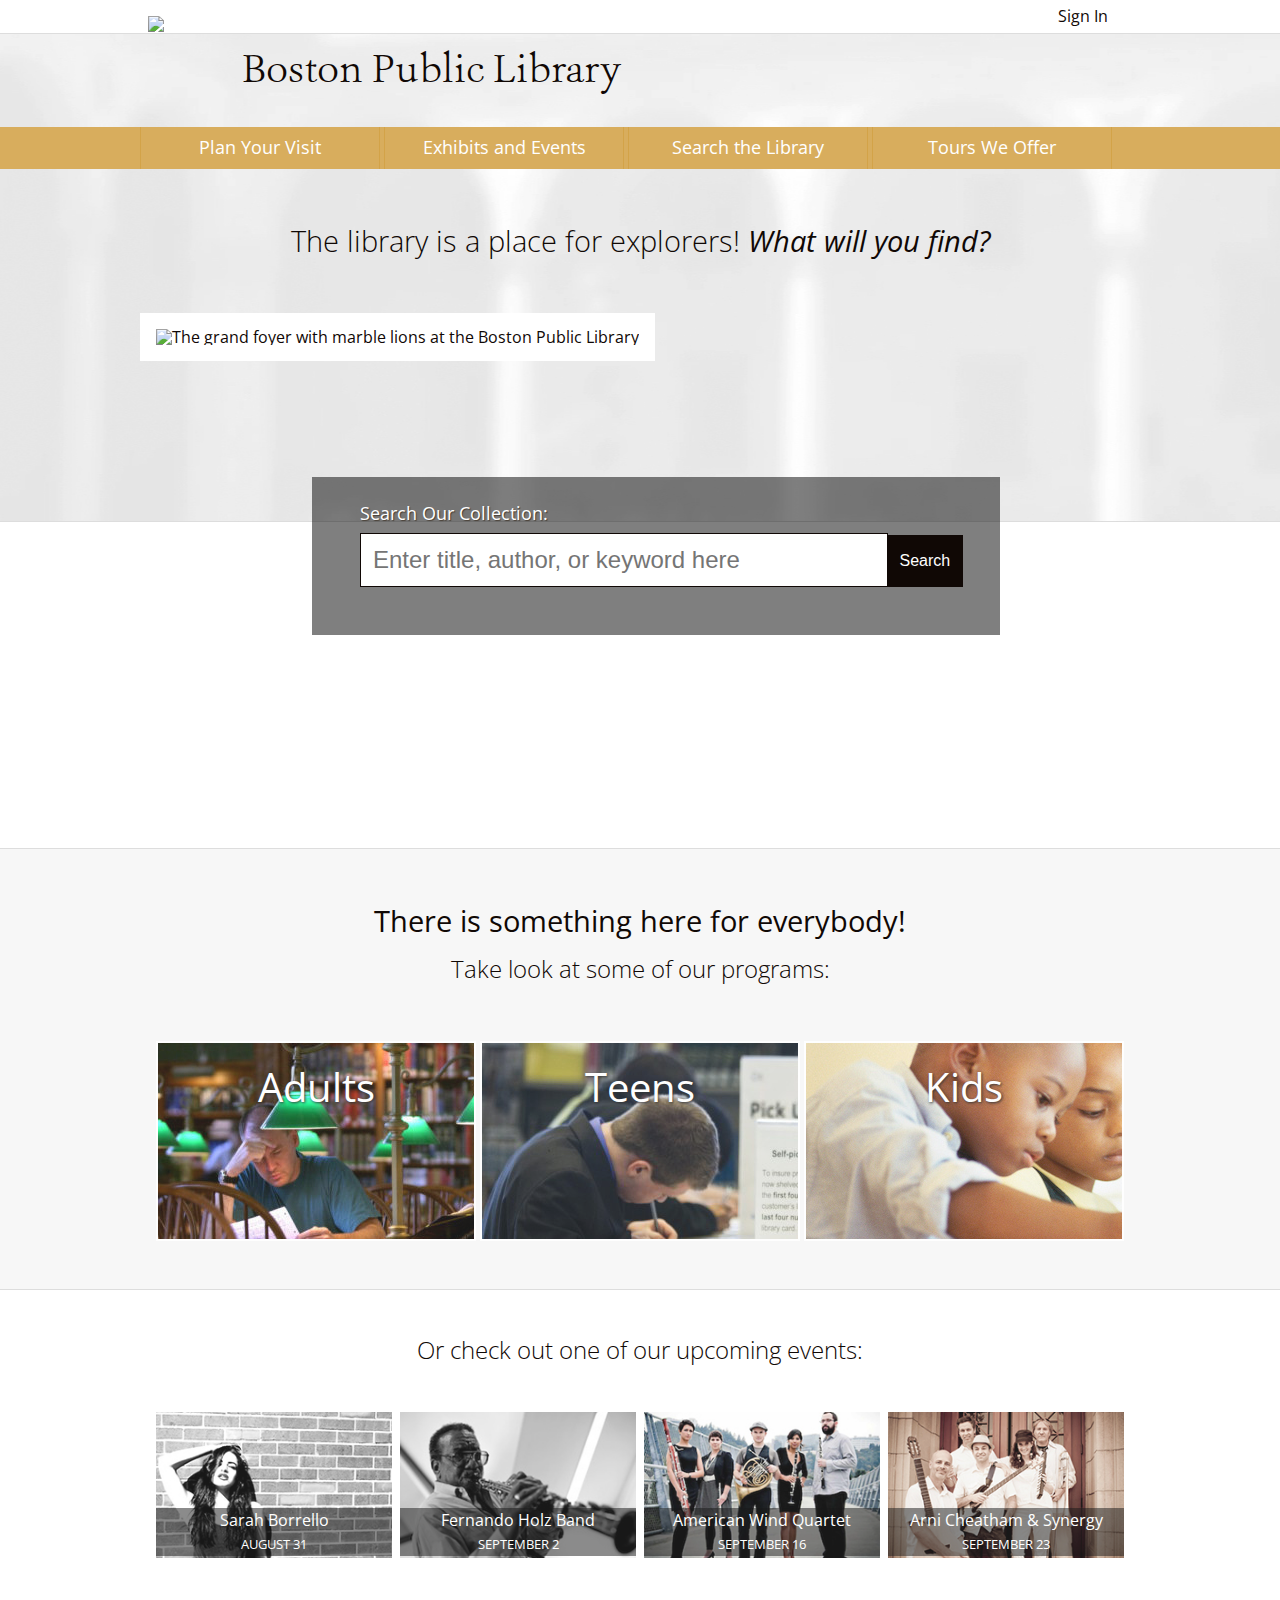
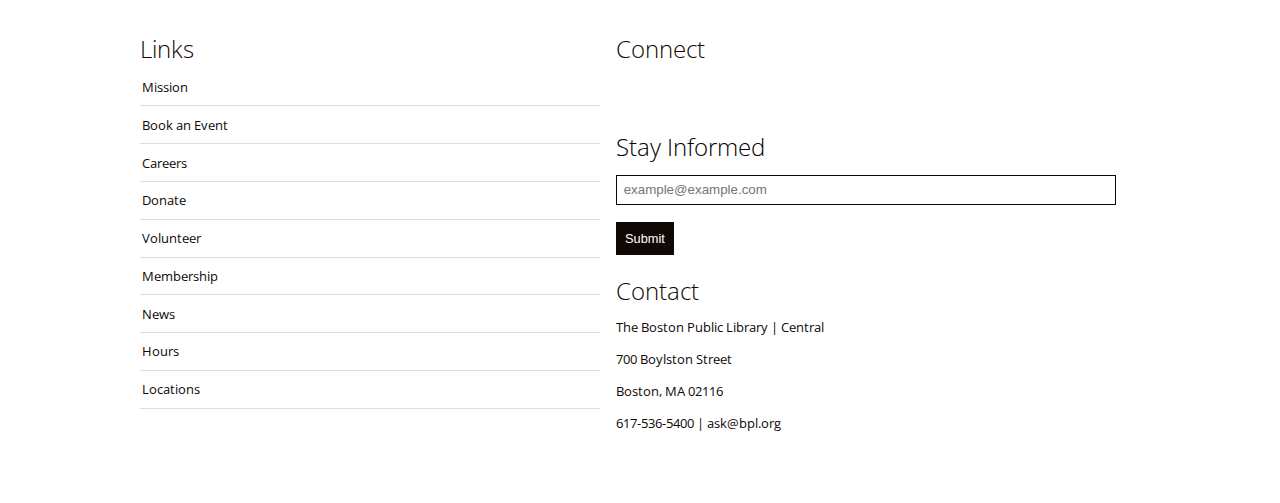
==== commit 24371f6d: "Increase thumbnail image size" ====
--- a/index.html
+++ b/index.html
@@ -33,55 +33,55 @@
                 <ul>
                     <li>
                         <a href="#">
-                            <img src="images/hours.jpg">
+                            <img src="images/hours.jpg" alt="Hours">
                             <p>Hours</p>
                         </a>
                     </li>
                     <li>
                         <a href="#">
-                            <img src="images/map.jpg">
+                            <img src="images/map.jpg" alt="Map">
                             <p>Find Us</p>
                         </a>
                     </li>
                     <li>
                         <a href="#">
-                            <img src="images/membership.jpg">
+                            <img src="images/membership.jpg" alt="Membership">
                             <p>Membership</p>
                         </a>
                     </li>
                     <li>
                         <a href="#">
-                            <img src="images/kids-thumbnail.jpg">
+                            <img src="images/kids-thumbnail.jpg" alt="Kids and Teens">
                             <p>Kids &amp; Teens</p>
                         </a>
                     </li>
                     <li>
                         <a href="#">
-                            <img src="images/cafe.jpg">
+                            <img src="images/cafe.jpg" alt="Cafe">
                             <p>Cafe</p>
                         </a>
                     </li>
                     <li>
                         <a href="#">
-                            <img src="images/offerings.jpg">
+                            <img src="images/offerings.jpg" alt="Equipment">
                             <p>Equipment</p>
                         </a>
                     </li>
                     <li>
                         <a href="#">
-                            <img src="images/floorplan.jpg">
+                            <img src="images/floorplan.jpg" alt="Floor Plans">
                             <p>Floor Plans</p>
                         </a>
                     </li>
                     <li>
                         <a href="#">
-                            <img src="images/rooms.jpg">
+                            <img src="images/rooms.jpg" alt="Rooms">
                             <p>Rooms</p>
                         </a>
                     </li>
                     <li>
                         <a href="#">
-                            <img src="images/courtyard.jpg">
+                            <img src="images/courtyard.jpg" alt="Courtyard">
                             <p>Courtyard</p>
                         </a>
                     </li>
@@ -92,31 +92,31 @@
                 <ul>
                     <li>
                         <a href="#">
-                            <img src="images/events.jpg">
+                            <img src="images/events.jpg" alt="Events">
                             <p>Events</p>
                         </a>
                     </li>
                     <li>
                         <a href="#">
-                            <img src="images/exhibits.jpg">
+                            <img src="images/exhibits.jpg" alt="Exhibits">
                             <p>Exhibits</p>
                         </a>
                     </li>
                     <li>
                         <a href="#">
-                            <img src="images/lecture.jpg">
+                            <img src="images/lecture.jpg" alt="Lectures">
                             <p>Lectures</p>
                         </a>
                     </li>
                     <li>
                         <a href="#">
-                            <img src="images/music.jpg">
+                            <img src="images/music.jpg" alt="Music">
                             <p>Music</p>
                         </a>
                     </li>
                     <li>
                         <a href="#">
-                            <img src="images/films.jpg">
+                            <img src="images/films.jpg" alt="Films">
                             <p>Films</p>
                         </a>
                     </li>
@@ -127,49 +127,49 @@
                 <ul>
                     <li>
                         <a href="#">
-                            <img src="images/catalog.jpg">
-                            <p>BPL Cataglog</p>
-                        </a>
-                    </li>
-                    <li>
-                        <a href="#">
-                            <img src="images/ebooks.jpg">
+                            <img src="images/catalog.jpg" alt="Cataglog">
+                            <p>Cataglog</p>
+                        </a>
+                    </li>
+                    <li>
+                        <a href="#">
+                            <img src="images/ebooks.jpg" alt="ebooks">
                             <p>eBooks</p>
                         </a>
                     </li>
                     <li>
                         <a href="#">
-                            <img src="images/newspapers.jpg">
+                            <img src="images/newspapers.jpg" alt="Newspapers">
                             <p>Newspapers</p>
                         </a>
                     </li>
                     <li>
                         <a href="#">
-                            <img src="images/articles.jpg">
+                            <img src="images/articles.jpg" alt="Online collections">
                             <p>Online Collection</p>
                         </a>
                     </li>
                     <li>
                         <a href="#">
-                            <img src="images/manuscripts.jpg">
+                            <img src="images/manuscripts.jpg" alt="Archival Manuscripts">
                             <p>Archival &amp; Manuscripts</p>
                         </a>
                     </li>
                     <li>
                         <a href="#">
-                            <img src="images/specialcollections.jpg">
+                            <img src="images/specialcollections.jpg" alt="Special Collections">
                             <p>Special Collections</p>
                         </a>
                     </li>
                     <li>
                         <a href="#">
-                            <img src="images/rarebooks.jpg">
+                            <img src="images/rarebooks.jpg" alt="Rare books">
                             <p>Rare Books</p>
                         </a>
                     </li>
                     <li>
                         <a href="#">
-                            <img src="images/languages.jpg">
+                            <img src="images/languages.jpg" alt="World Languages">
                             <p>World Languages</p>
                         </a>
                     </li>
@@ -180,31 +180,31 @@
                 <ul>
                     <li>
                         <a href="#">
-                            <img src="images/architecture.jpg">
+                            <img src="images/architecture.jpg" alt="Art and Architecture Tours">
                             <p>Art &amp; Architecture Tours</p>
                         </a>
                     </li>
                     <li>
                         <a href="#">
-                            <img src="images/group-tour.jpg">
+                            <img src="images/group-tour.jpg" alt="Group Tours">
                             <p>Group Tours</p>
                         </a>
                     </li>
                     <li>
                         <a href="#">
-                            <img src="images/self-guide.jpg">
+                            <img src="images/self-guide.jpg" alt="Self-Guided Tours">
                             <p>Self-Guided Tours</p>
                         </a>
                     </li>
                     <li>
                         <a href="#">
-                            <img src="images/mckim.jpg">
+                            <img src="images/mckim.jpg" alt="Guides to art in McKim Buildling">
                             <p>Guides to art in McKim Buildling</p>
                         </a>
                     </li>
                     <li>
                         <a href="#">
-                            <img src="images/johnson.jpg">
+                            <img src="images/johnson.jpg" alt="Guides to art in Johnson Buidlling">
                             <p>Guies to art in Johnson Building</p>
                         </a>
                     </li>
@@ -216,19 +216,19 @@
             <h2>The library is a place for explorers! <span class="catchphrase">What will you find?</span></h2>
             <ul class="wrapper">
                 <li id="image-1" class="current">
-                    <a href="javascript:void(0)"><img src="images/111.jpg"></a>
+                    <a href="javascript:void(0)"><img src="images/111.jpg" alt="The grand foyer with marble lions at the Boston Public Library"></a>
                 </li>
                 <li id="image-2" class="next">
-                    <a href="javascript:void(0)"><img src="images/222.jpg"></a>
+                    <a href="javascript:void(0)"><img src="images/222.jpg" alt="Bates Hall reading room at the Boston Public Library"></a>
                 </li>
                 <li id="image-3">
-                    <a href="javascript:void(0)"><img src="images/333.jpg"></a>
+                    <a href="javascript:void(0)"><img src="images/333.jpg" alt="The main staircase at the Boston Public Library"></a>
                 </li>
                 <li id="image-4">
-                    <a href="javascript:void(0)"><img src="images/444.jpg"></a>
+                    <a href="javascript:void(0)"><img src="images/444.jpg" alt="The courtyard at the Boston Public Library"></a>
                 </li>
                 <li id="image-5">
-                    <a href="javascript:void(0)"><img src="images/555.jpg"></a>
+                    <a href="javascript:void(0)"><img src="images/555.jpg" alt="The chandelier and marble lions in the foyer of the Boston Public Library"></a>
                 </li>
             </ul>
             <form class="search">
--- a/stylesheets/app.css
+++ b/stylesheets/app.css
@@ -184,7 +184,7 @@
     display: none;
     max-width: 1000px;
     margin: auto;
-    padding: 1em; }
+    padding-top: 1em; }
     section.nav-dropdowns div ul {
       padding: 0 1em; }
       @media screen and (max-width: 720px) {
@@ -268,7 +268,7 @@
     zoom: 1;
     *display: inline;
     *vertical-align: auto;
-    font-family: 'libre_baskervilleregular';
+    font-family: 'ashburylight';
     font-size: 2.5rem;
     line-height: 2rem;
     margin-bottom: 30px;
@@ -423,19 +423,18 @@
     -webkit-transition: all 0.3s ease;
     -moz-transition: all 0.3s ease;
     transition: all 0.3s ease;
-    border-top: 1px solid #dddddd;
     border-bottom: 1px solid #dddddd;
     padding: 0.15rem; }
     .links li:hover {
-      background-color: #dddddd;
+      background-color: #f7f7f7;
       cursor: pointer; }
       .links li:hover a {
         color: #2dd963; }
 
 @font-face {
-  font-family: 'libre_baskervilleregular';
-  src: url("../fonts/librebaskerville-regular-webfont.eot");
-  src: url("../fonts/librebaskerville-regular-webfont.eot?#iefix") format("embedded-opentype"), url("../fonts/librebaskerville-regular-webfont.woff") format("woff"), url("../fonts/librebaskerville-regular-webfont.ttf") format("truetype"), url("../fonts/librebaskerville-regular-webfont.svg#libre_baskervilleregular") format("svg");
+  font-family: 'ashburylight';
+  src: url("../fonts/AshburyLig-webfont.eot");
+  src: url("../fonts/AshburyLig-webfont.eot?#iefix") format("embedded-opentype"), url("../fonts/AshburyLig-webfont.woff") format("woff"), url("../fonts/AshburyLig-webfont.ttf") format("truetype"), url("../fonts/AshburyLig-webfont.svg#ashburylight") format("svg");
   font-weight: normal;
   font-style: normal; }
 
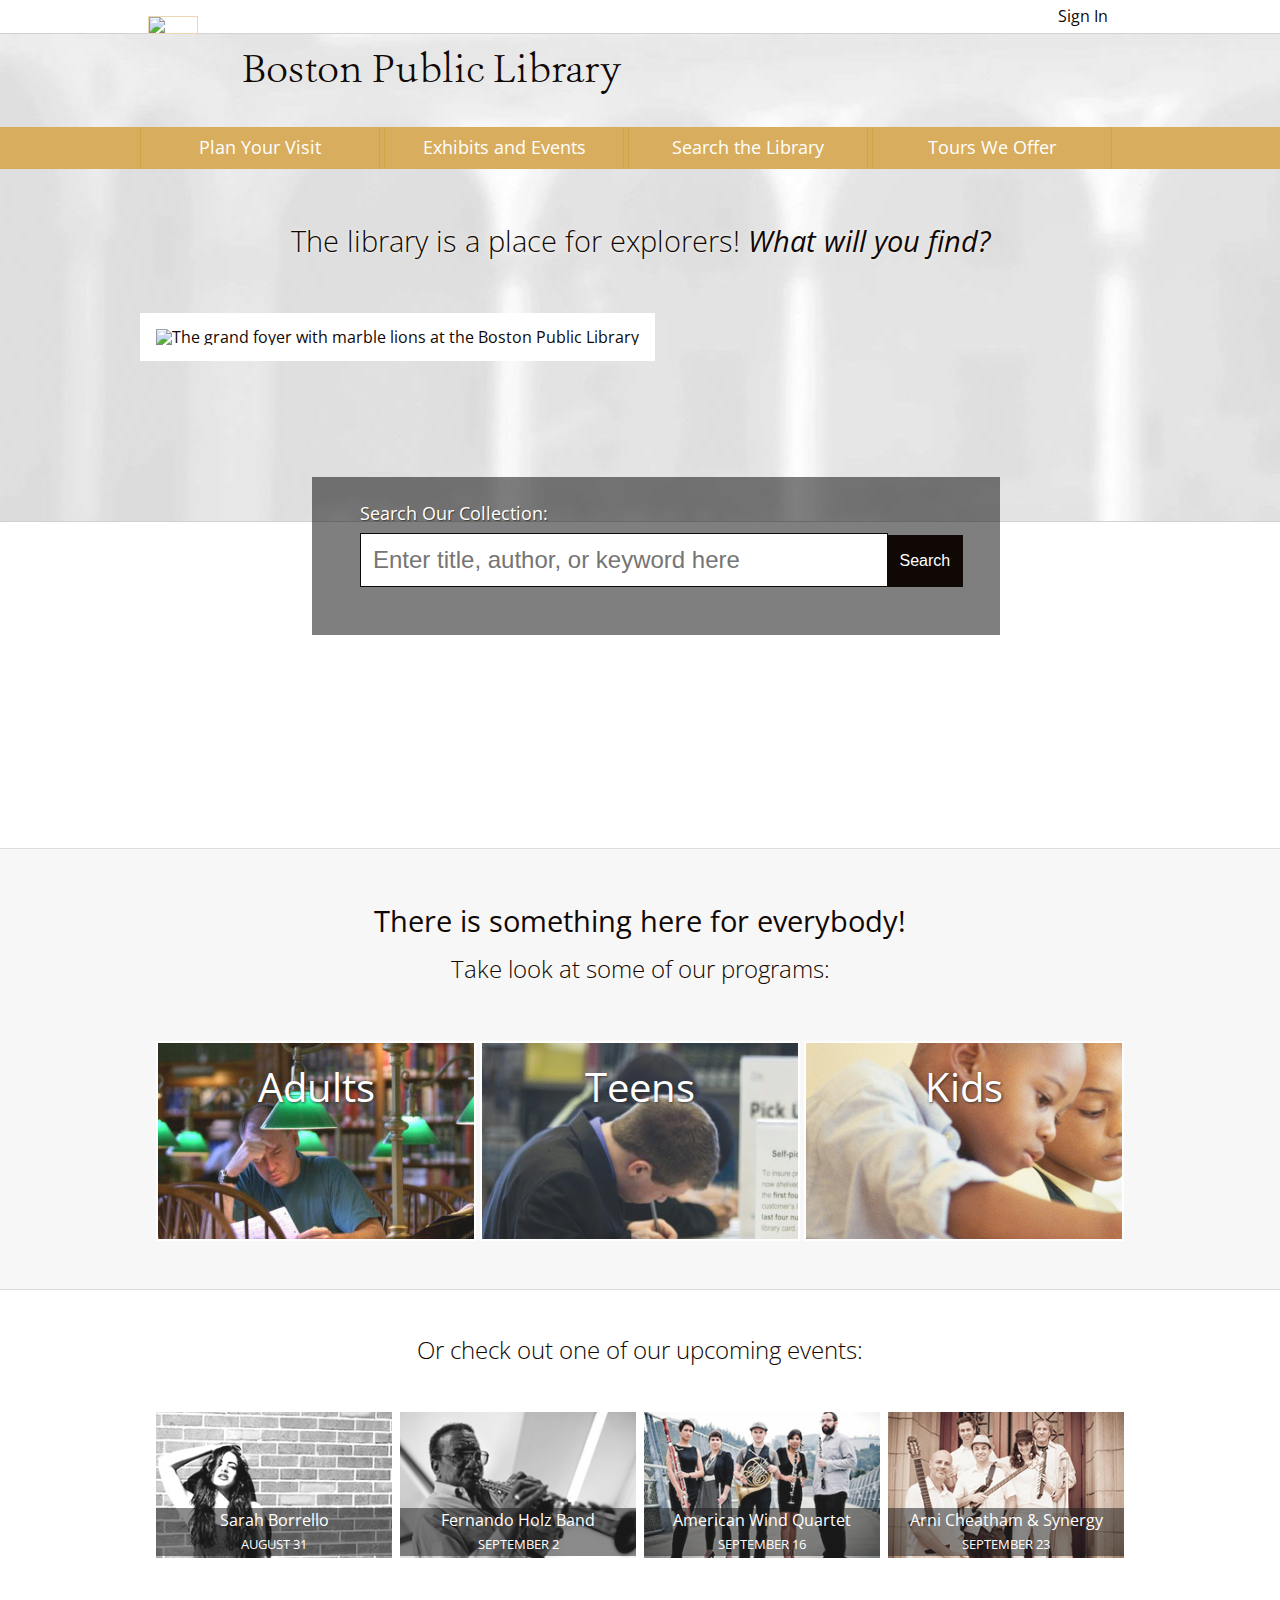
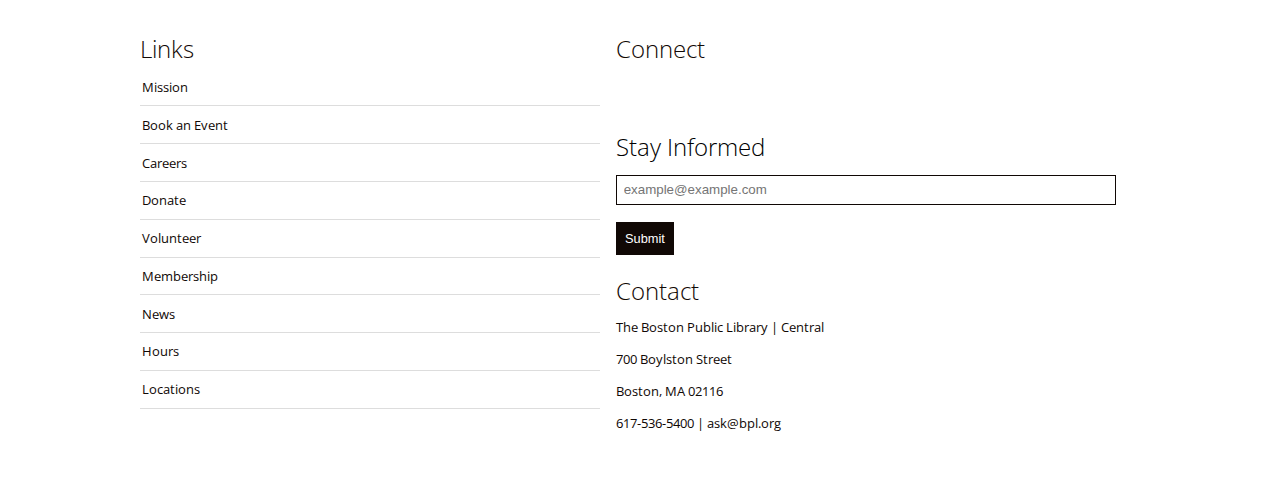
==== commit 1eb08e3d: "Add scale option for small screen" ====
--- a/index.html
+++ b/index.html
@@ -2,7 +2,7 @@
 <html>
     <head>
         <meta charset="utf-8">
-        <meta name="viewport" content="width=device-width">
+        <meta name="viewport" content="width=device-width, initial-scale=0">
 
         <title>Boston Public Library</title>
 
--- a/stylesheets/app.css
+++ b/stylesheets/app.css
@@ -238,6 +238,17 @@
   min-width: 480px;
   padding: auto; }
 
+#style-2 {
+  background: url("../images/background-3.jpg") no-repeat top center fixed;
+  background-color: #fdf9f2; }
+  #style-2 header h1 {
+    text-shadow: 0px 0px 4px #fdf9f2; }
+  #style-2 .features {
+    background-color: white; }
+  #style-2 footer {
+    border-bottom: 1px solid #dddddd;
+    border-top: 1px solid #dddddd; }
+
 header {
   margin: auto;
   max-width: 1000px;
@@ -254,8 +265,14 @@
     padding: 0.5rem 0.25rem 0 0.5rem;
     width: 9%; }
     header div.logo img {
+      -webkit-transition: all 0.2s ease;
+      -moz-transition: all 0.2s ease;
+      transition: all 0.2s ease;
+      border: 1px solid #ecd7af;
       min-width: 50px;
       width: 100%; }
+      header div.logo img:hover {
+        border: 1px solid #d8ad5d; }
   header .sign-in {
     margin-right: 2rem;
     padding-top: 0.5em;
@@ -457,7 +474,8 @@
 
 h2 {
   font-size: 1.5rem;
-  font-weight: 300; }
+  font-weight: 300;
+  text-shadow: 0px 0px 3px #fdf9f2; }
 
 a {
   text-decoration: none; }
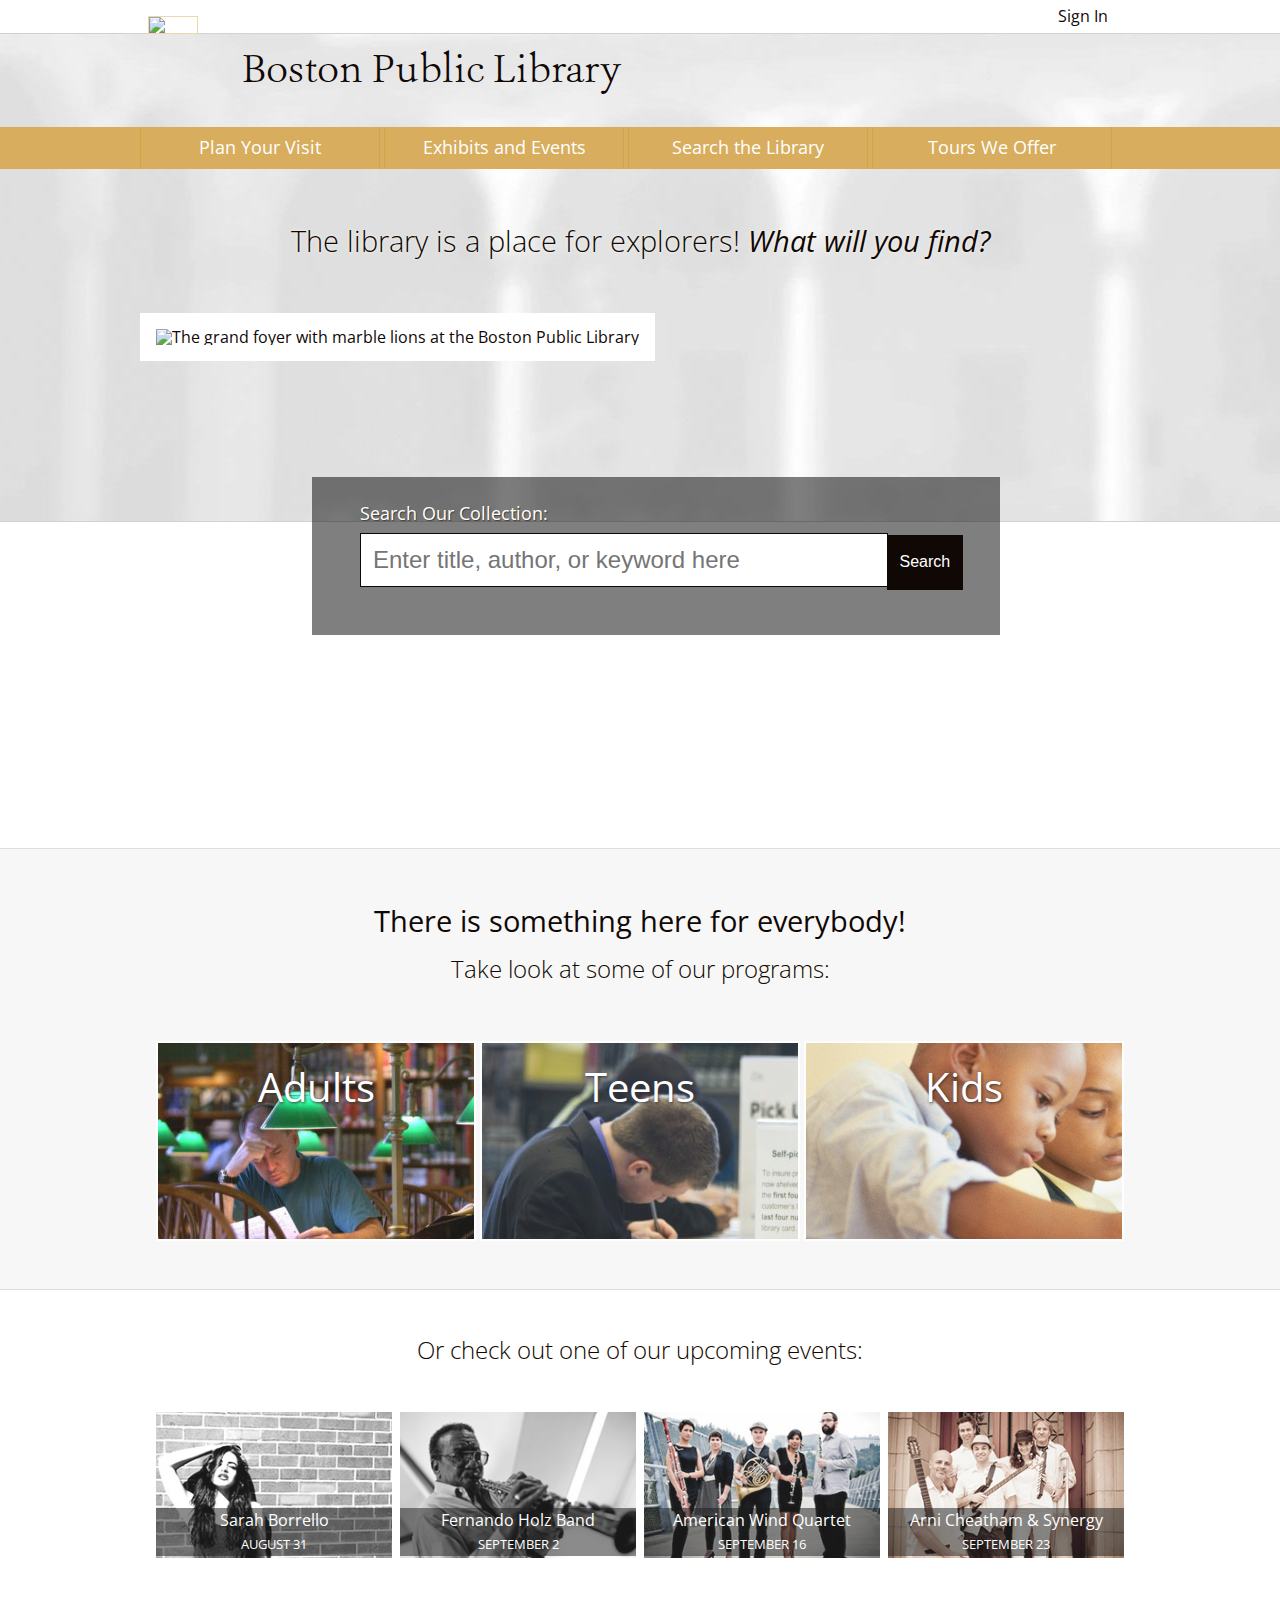
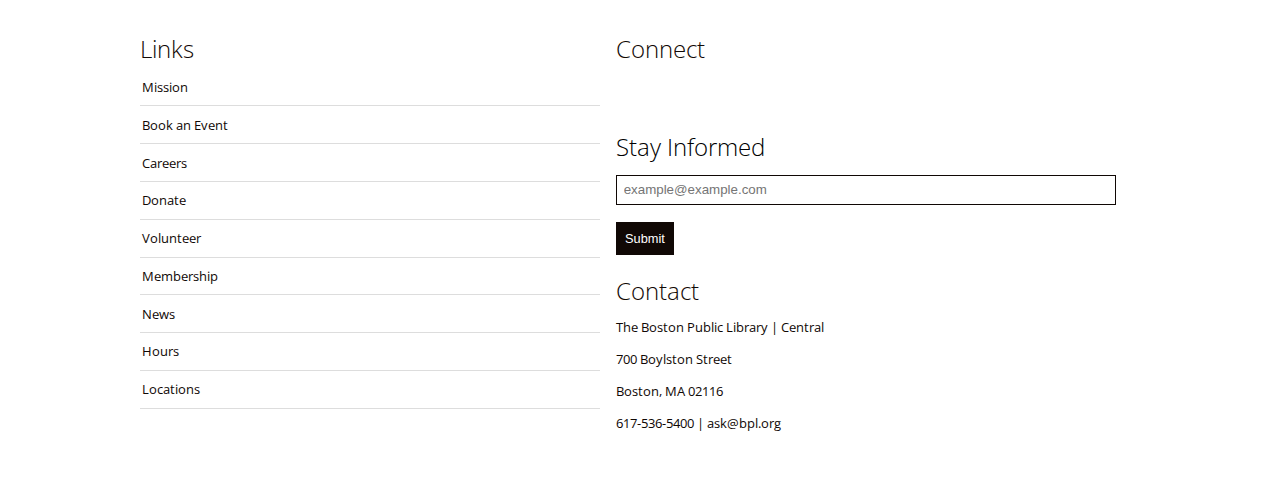
==== commit c1da4e0e: "Change viewport" ====
--- a/index.html
+++ b/index.html
@@ -2,7 +2,7 @@
 <html>
     <head>
         <meta charset="utf-8">
-        <meta name="viewport" content="width=device-width, initial-scale=0">
+        <meta name="viewport" content="width=device-width">
 
         <title>Boston Public Library</title>
 
--- a/stylesheets/app.css
+++ b/stylesheets/app.css
@@ -1,4 +1,3 @@
-@charset "UTF-8";
 * {
   -webkit-box-sizing: border-box;
   -moz-box-sizing: border-box;
@@ -52,49 +51,6 @@
   border-collapse: collapse;
   border-spacing: 0; }
 
-.icon-facebook:before {
-  content: '\e805'; }
-
-/* '' */
-.icon-twitter:before {
-  content: '\e806'; }
-
-/* '' */
-.icon-flickr:before {
-  content: '\e804'; }
-
-/* '' */
-@font-face {
-  font-family: 'fontello';
-  src: url("../fonts/fontello.eot?28976550");
-  src: url("../fonts/fontello.eot?28976550#iefix") format("embedded-opentype"), url("../fonts/fontello.svg?28976550#fontello") format("svg");
-  font-weight: normal;
-  font-style: normal; }
-
-[class^="icon-"]:before, [class*=" icon-"]:before {
-  font-family: "fontello";
-  font-style: normal;
-  font-weight: normal;
-  speak: none;
-  display: inline-block;
-  text-decoration: inherit;
-  width: 1em;
-  margin-right: .2em;
-  text-align: center;
-  /* opacity: .8; */
-  /* For safety - reset parent styles, that can break glyph codes*/
-  font-variant: normal;
-  text-transform: none;
-  /* fix buttons height, for twitter bootstrap */
-  line-height: 1em;
-  /* Animation center compensation - margins should be symmetric */
-  /* remove if not needed */
-  margin-left: .2em;
-  /* you can be more comfortable with increased icons size */
-  /* font-size: 120%; */
-  /* Uncomment for 3D effect */
-  /* text-shadow: 1px 1px 1px rgba(127, 127, 127, 0.3); */ }
-
 .hidden {
   display: none;
   visibility: hidden; }
@@ -128,6 +84,222 @@
 
 .bold {
   font-weight: 400; }
+
+body {
+  background: url("../images/background-BW.jpg") no-repeat top center fixed;
+  margin: auto;
+  min-width: 480px;
+  padding: auto; }
+
+#style-2 {
+  background: url("../images/background-3.jpg") no-repeat top center fixed;
+  background-color: #fdf9f2; }
+  #style-2 header h1 {
+    text-shadow: 0px 0px 4px #fdf9f2; }
+  #style-2 .features {
+    background-color: white; }
+  #style-2 footer {
+    border-bottom: 1px solid #dddddd;
+    border-top: 1px solid #dddddd; }
+
+header {
+  margin: auto;
+  max-width: 1000px;
+  padding: 0.5rem 0 0.75rem 0;
+  position: relative; }
+  header div.logo {
+    display: inline-block;
+    vertical-align: baseline;
+    zoom: 1;
+    *display: inline;
+    *vertical-align: auto;
+    margin-right: 0.5rem;
+    min-width: 80px;
+    padding: 0.5rem 0.25rem 0 0.5rem;
+    width: 9%; }
+    header div.logo img {
+      -webkit-transition: all 0.2s ease;
+      -moz-transition: all 0.2s ease;
+      transition: all 0.2s ease;
+      border: 1px solid #ecd7af;
+      min-width: 50px;
+      width: 100%; }
+      header div.logo img:hover {
+        border: 1px solid #d8ad5d; }
+  header .sign-in {
+    margin-right: 2rem;
+    padding-top: 0.5em;
+    position: absolute;
+    top: 0;
+    right: 0; }
+  header h1 {
+    display: inline-block;
+    vertical-align: baseline;
+    zoom: 1;
+    *display: inline;
+    *vertical-align: auto;
+    font-family: 'ashburylight';
+    font-size: 2.5rem;
+    line-height: 2rem;
+    margin-bottom: 30px;
+    margin-top: 45px;
+    vertical-align: top; }
+    @media screen and (max-width: 1000px) {
+      header h1 {
+        font-size: 2.5rem; } }
+    @media screen and (max-width: 550px) {
+      header h1 {
+        font-size: 2.15rem; } }
+
+section {
+  margin: auto;
+  max-width: 1000px; }
+
+.features div, .callouts div, .updates div {
+  display: inline-block;
+  vertical-align: baseline;
+  zoom: 1;
+  *display: inline;
+  *vertical-align: auto;
+  padding: 0;
+  width: 32%; }
+
+.rotator {
+  height: 639px;
+  margin: auto;
+  position: relative; }
+  .rotator li {
+    position: absolute;
+    opacity: 0;
+    width: 100%; }
+    .rotator li:first-child {
+      opacity: 1; }
+  .rotator img {
+    background: white;
+    padding: 1em;
+    width: 100%; }
+
+.search {
+  z-index: 999; }
+
+.features {
+  background-color: #f7f7f7;
+  border-bottom: 1px solid #dddddd;
+  border-top: 1px solid #dddddd;
+  margin: auto;
+  max-width: none;
+  padding: 3rem 1rem;
+  position: relative; }
+  .features h1 {
+    font-size: 1.8rem; }
+  .features div.wrapper {
+    width: 100%; }
+  .features a:hover div {
+    -webkit-transition: all 0.2s linear;
+    -moz-transition: all 0.2s linear;
+    transition: all 0.2s linear;
+    border: 2px solid #c8bfb4;
+    opacity: 1; }
+
+div.program {
+  border: 2px solid white;
+  height: 200px;
+  opacity: 0.9; }
+  @media screen and (max-width: 700px) {
+    div.program {
+      margin: 0.5rem 1rem;
+      width: 94%; } }
+  div.program.adult {
+    background: url("../images/adult-class.jpg") no-repeat;
+    margin-top: 3rem; }
+  div.program.teen {
+    background: url("../images/teens.jpg") no-repeat; }
+  div.program.kids {
+    background: url("../images/kids.jpg") no-repeat; }
+  div.program p {
+    color: white;
+    font-size: 2.5rem;
+    margin-top: 2rem;
+    text-align: center;
+    text-shadow: 1px 1px 3px #222; }
+
+.events {
+  padding: 3rem 0;
+  text-align: center; }
+  .events a:hover div {
+    -webkit-transition: all 0.2s linear;
+    -moz-transition: all 0.2s linear;
+    transition: all 0.2s linear;
+    border: 2px solid #c8bfb4;
+    opacity: 1; }
+
+div.event {
+  display: inline-block;
+  vertical-align: baseline;
+  zoom: 1;
+  *display: inline;
+  *vertical-align: auto;
+  border: 2px solid white;
+  height: 150px;
+  margin: 5px 0px;
+  opacity: 0.9;
+  vertical-align: bottom;
+  width: 24%; }
+  @media screen and (max-width: 900px) {
+    div.event {
+      width: 48%; } }
+  div.event p {
+    background: rgba(0, 0, 0, 0.5);
+    color: white; }
+    div.event p:first-child {
+      margin-top: 6rem; }
+
+#event-1 {
+  background: url("../images/event-1.jpg") no-repeat;
+  background-size: 100%;
+  margin-top: 3rem; }
+
+#event-2 {
+  background: url("../images/event-2.jpg") no-repeat;
+  background-size: 100%; }
+
+#event-3 {
+  background: url("../images/event-3.jpg") no-repeat;
+  background-size: 100%; }
+
+#event-4 {
+  background: url("../images/event-4.jpg") no-repeat;
+  background-size: 100%; }
+
+footer {
+  background-color: white;
+  margin-bottom: 3rem;
+  overflow: auto;
+  width: 100%; }
+  footer section {
+    margin-bottom: 3rem; }
+
+.social-media {
+  display: inline-block;
+  vertical-align: baseline;
+  zoom: 1;
+  *display: inline;
+  *vertical-align: auto; }
+
+.links {
+  margin-right: 1rem;
+  width: 46%; }
+  .links li {
+    -webkit-transition: all 0.3s ease;
+    -moz-transition: all 0.3s ease;
+    transition: all 0.3s ease;
+    border-bottom: 1px solid #dddddd;
+    padding: 0.15rem; }
+    .links li:hover {
+      background-color: #f7f7f7;
+      cursor: pointer; }
+      .links li:hover a {
+        color: #2dd963; }
 
 nav {
   display: inline-block;
@@ -232,221 +404,48 @@
   text-align: center;
   width: 33%; }
 
-body {
-  background: url("../images/background-BW.jpg") no-repeat top center fixed;
-  margin: auto;
-  min-width: 480px;
-  padding: auto; }
-
-#style-2 {
-  background: url("../images/background-3.jpg") no-repeat top center fixed;
-  background-color: #fdf9f2; }
-  #style-2 header h1 {
-    text-shadow: 0px 0px 4px #fdf9f2; }
-  #style-2 .features {
-    background-color: white; }
-  #style-2 footer {
-    border-bottom: 1px solid #dddddd;
-    border-top: 1px solid #dddddd; }
-
-header {
-  margin: auto;
-  max-width: 1000px;
-  padding: 0.5rem 0 0.75rem 0;
-  position: relative; }
-  header div.logo {
-    display: inline-block;
-    vertical-align: baseline;
-    zoom: 1;
-    *display: inline;
-    *vertical-align: auto;
-    margin-right: 0.5rem;
-    min-width: 80px;
-    padding: 0.5rem 0.25rem 0 0.5rem;
-    width: 9%; }
-    header div.logo img {
-      -webkit-transition: all 0.2s ease;
-      -moz-transition: all 0.2s ease;
-      transition: all 0.2s ease;
-      border: 1px solid #ecd7af;
-      min-width: 50px;
-      width: 100%; }
-      header div.logo img:hover {
-        border: 1px solid #d8ad5d; }
-  header .sign-in {
-    margin-right: 2rem;
-    padding-top: 0.5em;
-    position: absolute;
-    top: 0;
-    right: 0; }
-  header h1 {
-    display: inline-block;
-    vertical-align: baseline;
-    zoom: 1;
-    *display: inline;
-    *vertical-align: auto;
-    font-family: 'ashburylight';
-    font-size: 2.5rem;
-    line-height: 2rem;
-    margin-bottom: 30px;
-    margin-top: 45px;
-    vertical-align: top; }
-    @media screen and (max-width: 1000px) {
-      header h1 {
-        font-size: 2.5rem; } }
-    @media screen and (max-width: 550px) {
-      header h1 {
-        font-size: 2.15rem; } }
-
-section {
-  margin: auto;
-  max-width: 1000px; }
-
-.features div, .callouts div, .updates div {
+.icon-facebook:before {
+  content: '\e805'; }
+
+/* '' */
+.icon-twitter:before {
+  content: '\e806'; }
+
+/* '' */
+.icon-flickr:before {
+  content: '\e804'; }
+
+/* '' */
+@font-face {
+  font-family: 'fontello';
+  src: url("../fonts/fontello.eot?28976550");
+  src: url("../fonts/fontello.eot?28976550#iefix") format("embedded-opentype"), url("../fonts/fontello.svg?28976550#fontello") format("svg");
+  font-weight: normal;
+  font-style: normal; }
+
+[class^="icon-"]:before, [class*=" icon-"]:before {
+  font-family: "fontello";
+  font-style: normal;
+  font-weight: normal;
+  speak: none;
   display: inline-block;
-  vertical-align: baseline;
-  zoom: 1;
-  *display: inline;
-  *vertical-align: auto;
-  padding: 0;
-  width: 32%; }
-
-.rotator {
-  height: 639px;
-  margin: auto;
-  position: relative; }
-  .rotator li {
-    position: absolute;
-    opacity: 0;
-    width: 100%; }
-    .rotator li:first-child {
-      opacity: 1; }
-  .rotator img {
-    background: white;
-    padding: 1em;
-    width: 100%; }
-
-.search {
-  z-index: 999; }
-
-.features {
-  background-color: #f7f7f7;
-  border-bottom: 1px solid #dddddd;
-  border-top: 1px solid #dddddd;
-  margin: auto;
-  max-width: none;
-  padding: 3rem 1rem;
-  position: relative; }
-  .features h1 {
-    font-size: 1.8rem; }
-  .features div.wrapper {
-    width: 100%; }
-  .features a:hover div {
-    -webkit-transition: all 0.2s linear;
-    -moz-transition: all 0.2s linear;
-    transition: all 0.2s linear;
-    border: 2px solid #c8bfb4;
-    opacity: 1; }
-
-div.program {
-  border: 2px solid white;
-  height: 200px;
-  opacity: 0.9; }
-  @media screen and (max-width: 700px) {
-    div.program {
-      margin: 0.5rem 1rem;
-      width: 94%; } }
-  div.program.adult {
-    background: url("../images/adult-class.jpg") no-repeat;
-    margin-top: 3rem; }
-  div.program.teen {
-    background: url("../images/teens.jpg") no-repeat; }
-  div.program.kids {
-    background: url("../images/kids.jpg") no-repeat; }
-  div.program p {
-    color: white;
-    font-size: 2.5rem;
-    margin-top: 2rem;
-    text-align: center;
-    text-shadow: 1px 1px 3px #222; }
-
-.events {
-  padding: 3rem 0;
-  text-align: center; }
-  .events a:hover div {
-    -webkit-transition: all 0.2s linear;
-    -moz-transition: all 0.2s linear;
-    transition: all 0.2s linear;
-    border: 2px solid #c8bfb4;
-    opacity: 1; }
-
-div.event {
-  display: inline-block;
-  vertical-align: baseline;
-  zoom: 1;
-  *display: inline;
-  *vertical-align: auto;
-  border: 2px solid white;
-  height: 150px;
-  margin: 5px 0px;
-  opacity: 0.9;
-  vertical-align: bottom;
-  width: 24%; }
-  @media screen and (max-width: 900px) {
-    div.event {
-      width: 48%; } }
-  div.event p {
-    background: rgba(0, 0, 0, 0.5);
-    color: white; }
-    div.event p:first-child {
-      margin-top: 6rem; }
-
-#event-1 {
-  background: url("../images/event-1.jpg") no-repeat;
-  background-size: 100%;
-  margin-top: 3rem; }
-
-#event-2 {
-  background: url("../images/event-2.jpg") no-repeat;
-  background-size: 100%; }
-
-#event-3 {
-  background: url("../images/event-3.jpg") no-repeat;
-  background-size: 100%; }
-
-#event-4 {
-  background: url("../images/event-4.jpg") no-repeat;
-  background-size: 100%; }
-
-footer {
-  background-color: white;
-  margin-bottom: 3rem;
-  overflow: auto;
-  width: 100%; }
-  footer section {
-    margin-bottom: 3rem; }
-
-.social-media {
-  display: inline-block;
-  vertical-align: baseline;
-  zoom: 1;
-  *display: inline;
-  *vertical-align: auto; }
-
-.links {
-  margin-right: 1rem;
-  width: 46%; }
-  .links li {
-    -webkit-transition: all 0.3s ease;
-    -moz-transition: all 0.3s ease;
-    transition: all 0.3s ease;
-    border-bottom: 1px solid #dddddd;
-    padding: 0.15rem; }
-    .links li:hover {
-      background-color: #f7f7f7;
-      cursor: pointer; }
-      .links li:hover a {
-        color: #2dd963; }
+  text-decoration: inherit;
+  width: 1em;
+  margin-right: .2em;
+  text-align: center;
+  /* opacity: .8; */
+  /* For safety - reset parent styles, that can break glyph codes*/
+  font-variant: normal;
+  text-transform: none;
+  /* fix buttons height, for twitter bootstrap */
+  line-height: 1em;
+  /* Animation center compensation - margins should be symmetric */
+  /* remove if not needed */
+  margin-left: .2em;
+  /* you can be more comfortable with increased icons size */
+  /* font-size: 120%; */
+  /* Uncomment for 3D effect */
+  /* text-shadow: 1px 1px 1px rgba(127, 127, 127, 0.3); */ }
 
 @font-face {
   font-family: 'ashburylight';
@@ -560,10 +559,10 @@
     @media screen and (max-width: 600px) {
       form.search input {
         font-size: 0.95rem;
-        padding: 0.8rem 0.5rem; } }
+        padding: 0.77rem 0.5rem; } }
   form.search button {
     margin: 3.6rem 2.3rem 0 0;
-    padding: 1rem 0.75rem;
+    padding: 1.1rem 0.75rem;
     position: absolute;
     right: 0;
     top: 0; }
